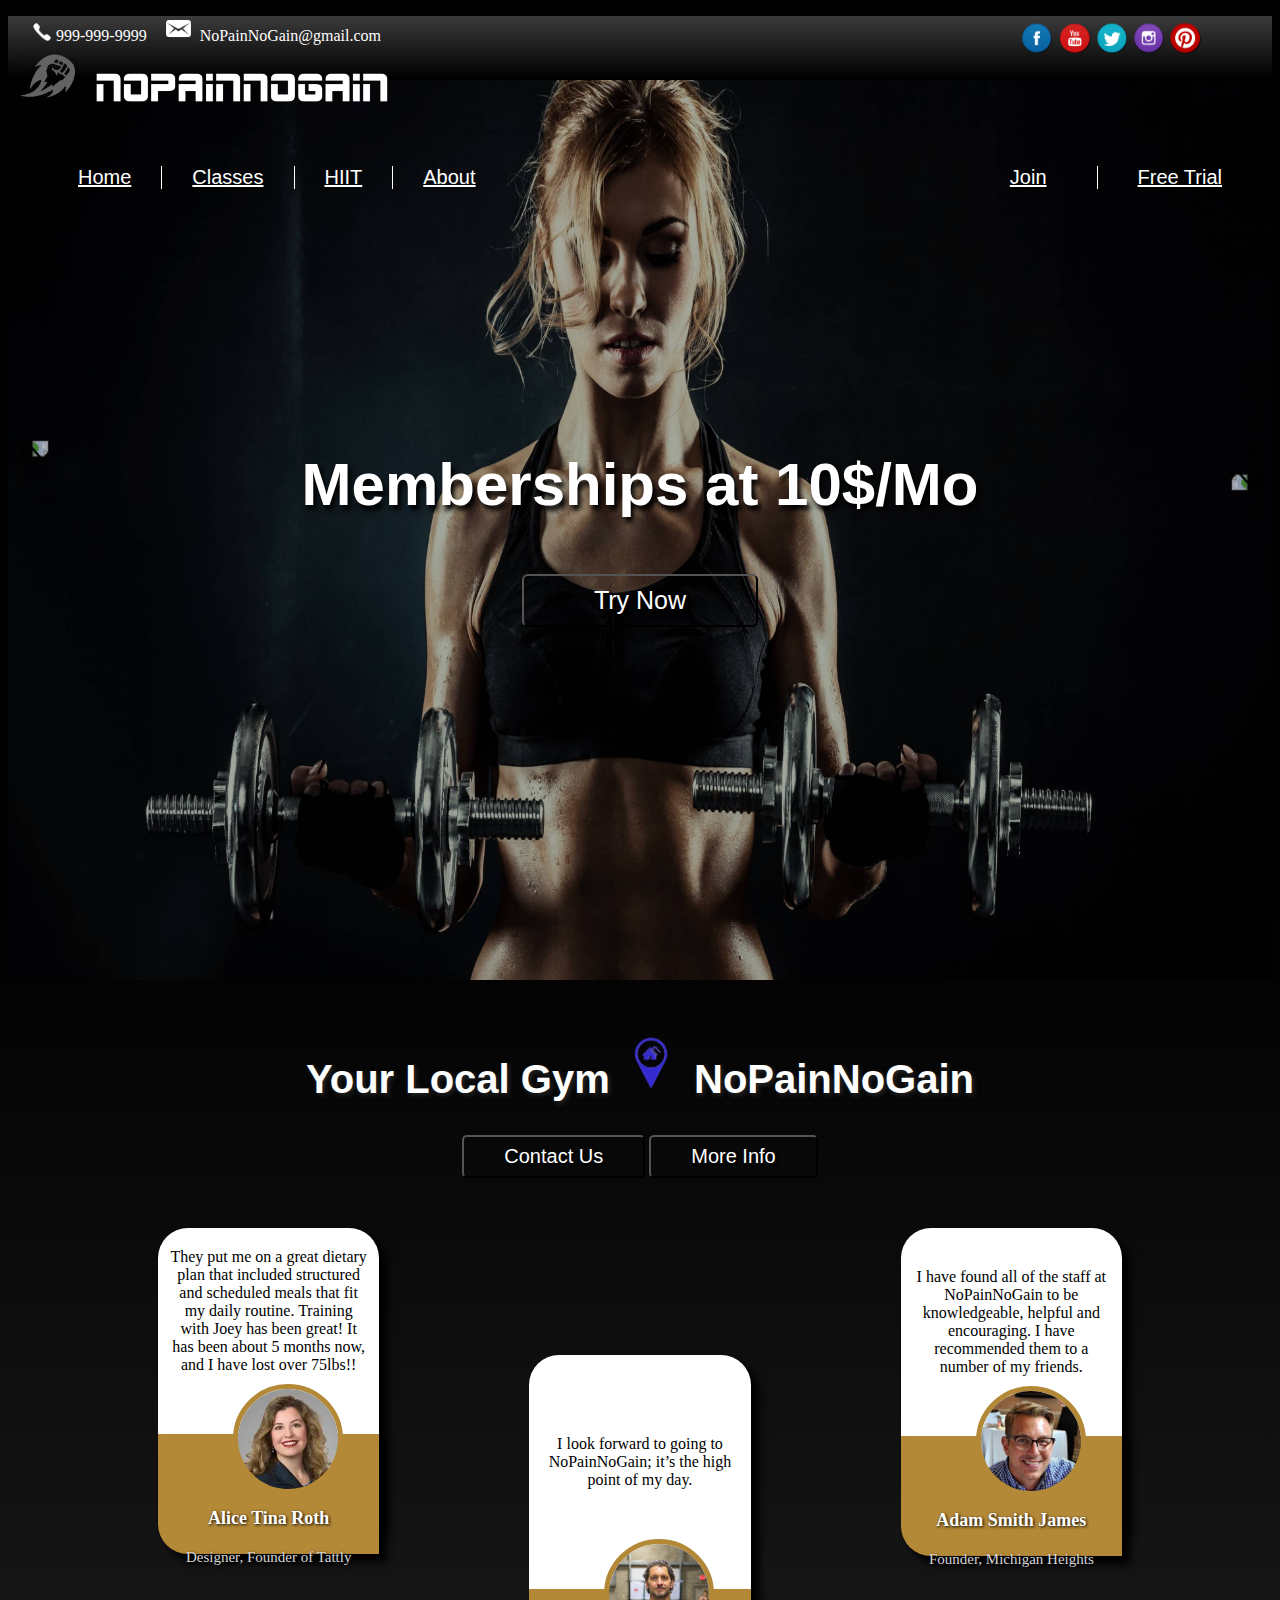
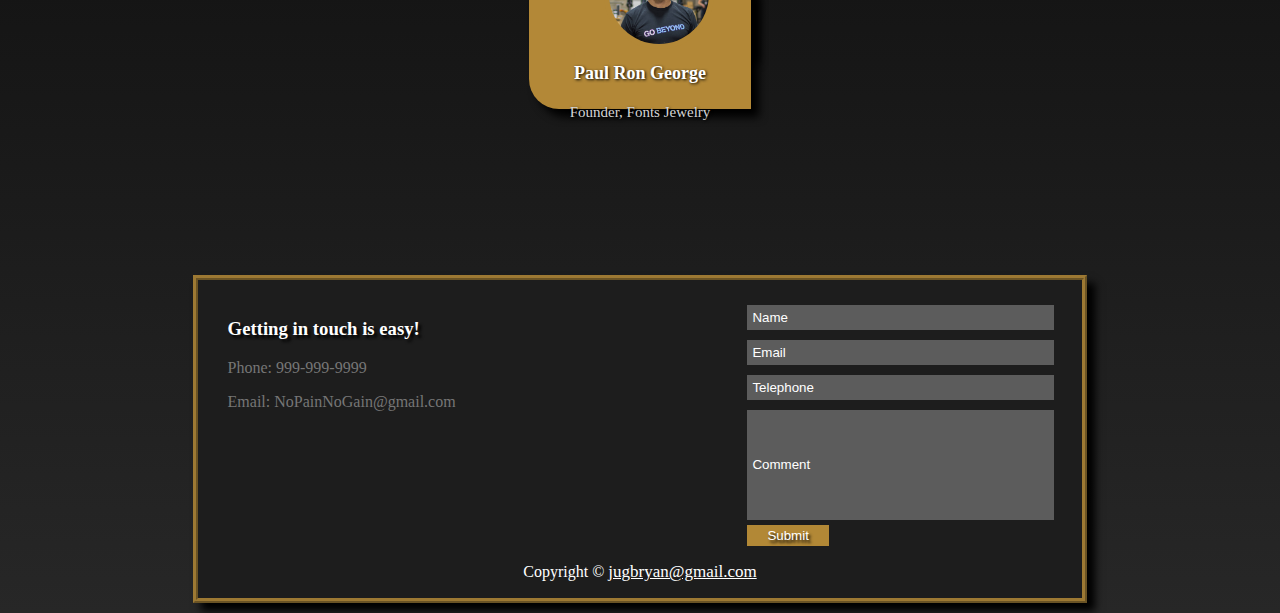
==== index.html @ c45522e9 "second commit" ====
<!DOCTYPE html>
<html lang="en">
<head>
		<meta charset="utf-8">
		<meta http-equiv="X-UA-Compatible" content="IE=edge">
		<meta name="viewport" content="width=device-width, initial-scale=1">
		<title>No Pain No Gain || Home</title>
		<link href="style.css" rel="stylesheet">
		
</head>
<body onload="document.body.style.opacity='1'">
	<header>
			<div id='topNav'>
				<p><img src="images/phone.png" id='phone' alt='Phone Icon'>999-999-9999
				<img src='images/email.png' id='email' alt='Email Icon'>
				NoPainNoGain@gmail.com
				<img src='images/socialmedia.png' id='socialMedia' alt='Social Media buttons'></p> 
			</div>
			<div id='logo'>
				<img src='images/fist.png' id='logoImage' alt='NoPainNoGain logo'>
				<img src='images/logo.png' id='logoFont' alt='NoPainNoGain logo words'>
			</div>
	</header>
	<div id='homeImage'>
		<ul>
			<li id='homeLeftLinks'>
				<a href='index.html' class='leftLink'>Home</a>
				<a href='classes.html' class='leftLink'>Classes</a>
				<a href='hiit.html' class='leftLink'>HIIT</a>
				<a href='about.html' class='leftLink'>About</a>
			</li>
			<li id='homeRightLinks'>
			  	<a href='' class='rightLink'>Free Trial</a>
				<a href='' class='rightLink'>Join</a>
			</li>
		</ul>
		<div>
			<h1 id='homePrice'><input type='image' src='images/arrow.png' id='arrowLeft'>Memberships at 10$/Mo<input type='image' src='images/arrow.png' id='arrowRight'></h1>
			<input type='button' id='tryNow' value='Try Now'>
		</div>
	</div>	

	<div id='homeLocation'>
			<h2>Your Local Gym
			  <img src='images/location.png' id='location'>
	  NoPainNoGain</h2>
				<!--location icon-->
	</div>
	<div id='homeButtons'>
		<input type='button' id='contactUs' value='Contact Us'>
		<input src='#footer' type='button' id='moreInfo' value='More Info'>
	</div>
	
	<div id='testimonials'>
		<div class='testimonialBox' id='testimonial1'>
			<div class='testimonialTop'>
				<p id='testimonialParagraph1'>
					They put me on a great dietary plan that included structured and scheduled meals that fit my daily routine. Training with Joey has been great! It has been about 5 months now, and I have lost over 75lbs!!
				</p>
			</div>
			<div class='testimonialBottom'>
				<img src='images/testimonial1.png' class='testimonialImage' id='testimonialImage1'>
				<h5>Alice Tina Roth</h5>
				<p>Designer, Founder of Tattly</p>
			</div>
		</div>
		<div class='testimonialBox' id='testimonial2'>
			<div class='testimonialTop'>
				<p id='testimonialParagraph2'>
					I look forward to going to NoPainNoGain; it’s the high point of my day.
				</p>
			</div>
			<div class='testimonialBottom'>
				<img src='images/testimonial2.jpg' class='testimonialImage' id='testimonialImage2'>
				<h5>Paul Ron George</h5>
				<p>Founder, Fonts Jewelry</p>
			</div>
		</div>
		<div class='testimonialBox' id='testimonial3'>
			<div class='testimonialTop'>
				<p id='testimonialParagraph3'>
					I have found all of the staff at NoPainNoGain to be knowledgeable, helpful and encouraging. I have recommended them to a number of my friends.
				</p>
			</div>
			<div class='testimonialBottom'>
				<img src='images/testimonial3.jpg' class='testimonialImage' id='testimonialImage3'>
				<h5>Adam Smith James</h5>
				<p>Founder, Michigan Heights</p>
			</div>
		</div>
	</div>

	<!-- jQuery (necessary for Bootstrap's JavaScript plugins) --> 
	<script src="../js/jquery-3.3.1.min.js"></script>

	<!-- Include all compiled plugins (below), or include individual files as needed -->
	<script src="../js/popper.min.js"></script> 
	<script src="../js/bootstrap-4.3.1.js"></script>
	<footer>
	  <div id='contactForm'>
			<form>
				<input type="text" value='Name' class='contactInput' id='contactName'>
				<input type="email" value='Email' class='contactInput' id='contactEmail'>
				<input type="tel" value='Telephone' class='contactInput' id='contactTelephone'>
				<input type="text" value='Comment' class='contactInput' id='contactComment'>
				<input type="submit" id='contactSubmit'>
			</form>
		</div>
	  <div id='contactInfo'>
		<h3>Getting in touch is easy!</h3>
			<p>Phone: 999-999-9999</p>
			<p>Email: NoPainNoGain@gmail.com</p>
		</div>
	  <div id='copyRight'>
		<p>Copyright &copy; <a href='mailto: jugbryan@gmail.com'>jugbryan@gmail.com</a></p>
	  </div>
	</footer>
</body>
</html>
---- style.css ----
@charset "utf-8";
footer a {
	padding: 0px;
}

#aboutLeft {
	text-align: center;
	width: 400px;
	display: inline-block;
	margin-right: 10px;
	color: white;
	text-shadow: 3px 3px 3px #000000;
}
#aboutVideo {
	float: right;
	width: 440px;
	height: 250px; 
	margin-top: 50px;
	margin-left: 10px;
	position: relative;
}
#hiitIcon1 {
	float: left;
	width: 250px;
	text-align: center;
	padding-left: 10px;
	padding-right: 10px;
}
#hiitIcon2 {
	float: left;
	width: 250px;
	text-align: center;
	padding-left: 10px;
	padding-right: 10px;
}

#hiitIcon3 {
	float: right;
	width: 250px;
	text-align: center;
	padding-left: 10px;
	padding-right: 10px;
}
#hiitInfo {
	margin-bottom: 20px;
	margin-top: 30px;
	display: flex;
	justify-content: center;

}

#aboutContent {
	display: flex;
	justify-content: center;
}

.hiitInfoImage {
	width: 150px;
	padding-bottom: 10px;
}

#hiitDescription {
	color: white;
	text-align: center;
	margin-left: 5%;
	margin-right: 5%;
}

.hiitInfoParagraph {
	font-size: 18px;
	color: white;
	font-weight: 500;
}
#hiitTitle {
	text-align: center;
	color: white;
	padding-top: 20px;
}

#hiitZone {
	font-size: 80px;
	font-style: italic;
	font-weight: bolder;
	padding: 0;
}

#special-color {
	color:#9D7933;
}
#classesLocation  {
	color: white;
	background-color: #111111;
	background-image: -webkit-linear-gradient(270deg,rgba(9,9,9,1.00) 0%,rgba(26,26,26,1.00) 49.74%,rgba(7,7,7,1.00) 100%);
	background-image: -moz-linear-gradient(270deg,rgba(9,9,9,1.00) 0%,rgba(26,26,26,1.00) 49.74%,rgba(7,7,7,1.00) 100%);
	background-image: -o-linear-gradient(270deg,rgba(9,9,9,1.00) 0%,rgba(26,26,26,1.00) 49.74%,rgba(7,7,7,1.00) 100%);
	background-image: linear-gradient(180deg,rgba(9,9,9,1.00) 0%,rgba(26,26,26,1.00) 49.74%,rgba(7,7,7,1.00) 100%);
	text-align: center;
	padding-top: 8px;
	padding-bottom: 8px;
}
html {
	scroll-behavior: smooth;
	position: relative;
}

#phone {
	width: 18px;
	margin-right: 5px;
	margin-left: 15px;
}
#email {
	width: 25px;
	margin-right: 5px;
	margin-left: 15px;
}
#location {
	width: 60px;
	padding-right: 2px;
}
#socialMedia {
	width: 200px;
	float: right;
	margin-right: 60px;
	padding-top: 2px;
}
.rightLink {
	float: right;
	padding-right: 50px;
	padding-left: 40px;
}

.rightLink:nth-of-type(even) {
	border-right: solid white;
	border-width: 1px;
}

.leftLink {
	float: left;	
}

ul {
	list-style: none;
}

header p {
	color: white;
	font-family: "pt-sans";
}

#classesImage > li, a {
	color: white;
	padding-right: 15px;
	padding-left: 15px;
	font-size: 17px;
}

#classesImage > li, a:hover {
	color: #F2B642;
	background-image: -webkit-linear-gradient(270deg,rgba(0,0,0,0.00) 40.41%,rgba(87,87,87,1.00) 100%);
	background-image: -moz-linear-gradient(270deg,rgba(0,0,0,0.00) 40.41%,rgba(87,87,87,1.00) 100%);
	background-image: -o-linear-gradient(270deg,rgba(0,0,0,0.00) 40.41%,rgba(87,87,87,1.00) 100%);
	background-image: linear-gradient(180deg,rgba(0,0,0,0.00) 40.41%,rgba(87,87,87,1.00) 100%);
	transition: 0.2s;
	text-decoration: none;
}
.classesParagraph {
	width: 400px;
	color: white;
	text-shadow: 2px 2px 3px #000000;	
}

#Tabs1 {
	margin: 30px;
	padding: 0px;
	border: 0px;
	box-shadow: 6px 6px 6px #000000;
	background-color:#434343;
	background: fixed;
	margin-top: 0;
}
.missingClass {
	align-content: center;
	text-align: center;
}
.classesTime {
	display: inline;
	float: right;
	padding: 20px;
	color: white;
	text-shadow: 2px 2px 3px #000000;
}

.classesTitle {
	color: white;
	text-shadow: 2px 2px 3px #000000;
}

.classes {
	background-color:rgba(71,71,71,1.00);
	margin: 10px;
	padding: 20px;
	box-shadow: 6px 6px 6px #000000;
	margin-top: 0px;
}

.ui-state-active {
	background-color: rgba(92,92,92,1) !important;

}

.leftLink:nth-of-type(1n) {
	border-right: solid white;
	border-width: 1px;
}

.leftLink:nth-of-type(4) {
	border-right: none;
}

header {
	background-color: black;
	background-image: -webkit-linear-gradient(270deg,rgba(59,59,59,1.00) 0%,rgba(0,0,0,1.00) 59.59%);
	background-image: -moz-linear-gradient(270deg,rgba(59,59,59,1.00) 0%,rgba(0,0,0,1.00) 59.59%);
	background-image: -o-linear-gradient(270deg,rgba(59,59,59,1.00) 0%,rgba(0,0,0,1.00) 59.59%);
	background-image: linear-gradient(180deg,rgba(59,59,59,1.00) 0%,rgba(0,0,0,1.00) 59.59%);
	margin-bottom: -40px;
}

#hiitImage {
	height: 550px;
	background-repeat: no-repeat;
	background-position: center center;
	background-size: 100% 100%;
	-webkit-box-shadow: 0px 0px;
	box-shadow: 0px 0px;
	background-image: url('images/hiit.jpg');
	text-align: center;
	padding-top: 50px;
	margin-top: -19px;
	font-family: "Gill Sans", "Gill Sans MT", "Myriad Pro", "DejaVu Sans Condensed", Helvetica, Arial, "sans-serif";
}
hr {
	border-top: 1px solid white;
	width: 40px;
}
#aboutInfoIcon {
	width: 100px;
	padding: 15px;
}
#aboutInfo {
	display: inline-block;
}

#aboutInfo hr:first-of-type {
	float: right;
	margin-top: 50px;
}

#aboutInfo hr:nth-of-type(2) {
	float: left;
	margin-top: 50px;
}
#aboutImage {
	height: 550px;
	background-repeat: no-repeat;
	background-position: center center;
	background-size: 100% 100%;
	-webkit-box-shadow: 0px 0px;
	box-shadow: 0px 0px;
	background-image: url('images/about.jpg');
	text-align: center;
	padding-top: 50px;
	margin-top: -19px;
	font-family: "Gill Sans", "Gill Sans MT", "Myriad Pro", "DejaVu Sans Condensed", Helvetica, Arial, "sans-serif";
}

#homeImage {
	height: 550px;
	background-repeat: no-repeat;
	background-position: center center;
	background-size: 100% 100%;
	-webkit-box-shadow: 0px 0px;
	box-shadow: 0px 0px;
	background-image: url('images/curl.jpg');
	text-align: center;
	padding-top: 50px;
	margin-top: -19px;
	font-family: "Gill Sans", "Gill Sans MT", "Myriad Pro", "DejaVu Sans Condensed", Helvetica, Arial, "sans-serif";
}

#classesImage {
	height: 550px;
	background-repeat: no-repeat;
	background-position: center center;
	background-size: 100% 100%;
	-webkit-box-shadow: 0px 0px;
	box-shadow: 0px 0px;
	background-image: url('images/gymclass.jpg');
	text-align: center;
	padding-top: 50px;
	margin-top: -19px;
	font-family: "Gill Sans", "Gill Sans MT", "Myriad Pro", "DejaVu Sans Condensed", Helvetica, Arial, "sans-serif";
}

#tryNow {
	margin-top: 15px;
	padding-top: 10px;
	padding-bottom: 10px;
	padding-right: 70px;
	border-radius: 6px;
	padding-left: 70px;
	background: none;
	color: white;
	font-size: 20px;
	text-shadow: 3px 3px 3px #000000;
}

#homePrice {
	color: #FFFFFF;
	margin-top: 200px;
	text-shadow: 3px 5px 5px #000000;
}

#homeLocation {
	text-align: center;
	color: white;
	padding-top: 20px;
}
#homeButtons {
	text-align: center;
}

#arrowLeft {
	width: 50px;
	transform: rotate(90deg);
	float: left;
	opacity: 0.7;
}

#arrowRight {
	width: 50px;
	transform: rotate(270deg);
	float: right;
	opacity: 0.7;
}

#arrowLeft:hover {
	opacity: 1;

}

#arrowRight:hover {
	opacity: 1;
}

#topNav {
	padding-left: 10px;
}

#logoFont {
	width: 300px;
	margin-bottom: 10px;
}

#logoImage {
	width: 80px;
}

#contactUs {
	padding-top: 8px;
	padding-bottom: 8px;
	padding-left: 40px;
	padding-right: 40px;
	border-radius: 5px;
	background-color: rgba(242,182,66,0.0);
	color: white;
	text-shadow: 2px 2px 3px #000000;
}

#contactUs:hover {
	background-color: rgba(242,182,66,0.7);
	color: white;
	transition: 0.3s;
	position: relative;
	border: none;
}

#moreInfo {
	padding-top: 8px;
	padding-bottom: 8px;
	padding-left: 40px;
	padding-right: 40px;
	border-radius: 5px;
	background-color: rgba(242,182,66,0.0);
	color: white;
	text-shadow: 2px 2px 3px #000000;
}
#moreInfo:hover {
	background-color: rgba(242,182,66,0.7);
	color: white;
	transition: 0.3s;
	position: relative;
	border: none;
}

#tryNow:nth-child(n):hover {
	background-color: rgba(128,128,128,0.2);
	transition: 0.3s;
}

body {
	background-color: #000000;
	background-image: -webkit-linear-gradient(270deg,rgba(0,0,0,1.00) 39.38%,rgba(39,39,39,1.00) 100%);
	background-image: -moz-linear-gradient(270deg,rgba(0,0,0,1.00) 39.38%,rgba(39,39,39,1.00) 100%);
	background-image: -o-linear-gradient(270deg,rgba(0,0,0,1.00) 39.38%,rgba(39,39,39,1.00) 100%);
	background-image: linear-gradient(180deg,rgba(0,0,0,1.00) 39.38%,rgba(39,39,39,1.00) 100%);
	opacity: 0; 
	transition: opacity 1s; 
}

#logo {
	margin-top: -25px;
}

h2 {
	font-family: Gotham, "Helvetica Neue", Helvetica, Arial, "sans-serif";
	text-shadow: 2px 2px 5px #292929;
}
#contactForm {
	width: 300px;
	color: white;
}

#copyRight {
	color: white;
	text-align: center;
	padding-top: 120px;
	margin-bottom: -20px;
}

#copyRight a:link {
	color: white;
}

#copyRight a:hover {
	color: #F2B642;
	text-decoration: none;
}

footer {
	background-color: #1D1D1D;
	width: 80%;
	display: block;
	justify-content: center;
	padding-top: 20px;
	padding-bottom: 20px;
	box-shadow: 8px 8px 8px #000000;
	margin-top: 50px;
	border-width: 5px;
	border-style:ridge;
	border-color: rgba(242,182,66,0.6);
	margin-bottom: 10px;
}

#contactForm {
	float: right;
	margin-right: 40px;
}

#contactInfo p {
	color: #767676;
	margin-bottom: 15px;
}

#contactInfo h3 {
	color: white;
	text-shadow: 3px 3px 3px #000000;
}

#contactInfo {
	padding-left: 30px;
}
.contactInput {
	width: 300px;
	margin: 5px;
	background-color: #5C5C5C;
	color: white;
	border: none;
	padding-left: 5px;
	padding-top: 5px;
	padding-bottom: 5px;
}

#contactComment {
	height: 100px;
}

#contactSubmit {
	background-color: rgba(242,182,66,0.7);
	border: none;
	color: white;
	padding-left: 20px;
	padding-right: 20px;
	padding-top: 3px;
	padding-bottom: 3px;
	text-shadow: 2px 3px 3px #000000;
	margin-left: 5px;
}

.testimonialBox {
	width: 250px;
	background-color: white;
	height: 300px;
	border-radius: 30px 30px 0 30px;
	box-shadow: 8px 8px 8px #000000;
}

#testimonials {
	margin-bottom: 50px;
	display: flex;
	justify-content: center;
	margin-top: 50px;
}

.testimonialBottom {
	background-color:#B38837;
	margin-top: 60px;
	height: 120px;
	border-radius: 0 0 0 30px;
	box-shadow: 8px 8px 8px #000000;
}

.testimonialBottom p {
	color:#D5D5D5;
	font-size: 15px;
	text-align: center;
	margin-top: -10px;
	text-shadow: 1px 1px 3px #000000;
}

.testimonialBottom h5 {
	color: white;
	font-size: 18px;
	text-align: center;
	margin-top: 10px;
	text-shadow: 1px 1px 3px #000000;
}

.testimonialImage {
	border-radius: 50%;
}

#testimonialImage1 {
	width: 100px;
	margin-left: 75px;
	margin-top: -50px;
	border:solid 5px #B38837;

}

#testimonialImage2 {
	width: 100px;
	margin-left: 75px;
	margin-top: -50px;
	border:solid 5px #B38837;

}

#testimonialImage3 {
	width: 100px;
	margin-left: 75px;
	margin-top: -50px;
	border:solid 5px #B38837;

}

.testimonialTop {
	margin-top: 20px;
	margin-left: auto;
	margin-right: auto;
	width: 90%;
	text-align: center;
}

#testimonialParagraph3 {
	margin-top: 40px;
}

#testimonialParagraph2 {
	margin-top: 80px;
	margin-bottom: 100px;
}

@media (max-width: 1600px) {
	#aboutImage {
		height: 850px;
	}
	#aboutImage a {
		font-size: 20px;
		margin-top: 20px;
	}
	#aboutImage h1 {
		margin-top: 300px;
	}
	#aboutLeft {
		margin-top: 5%;
		margin-left: 10%;
	}
	#aboutVideo {
		margin-left: 5%;
		width: 800px;
		height: 500px;
	}
	#hiitImage {
		height: 850px;
	}
	#hiitImage a {
		font-size: 20px;
		margin-top: 20px;
	}
	#hiitImage h1 {
		margin-top: 300px;
	}

	#classesLocation h3 {
		font-size: 30px;
	}
	#classesLocation h2 {
		font-size: 40px;
	}
	#classesImage {
		height: 850px;
	}
	#classesImage a {
		font-size: 20px;
		margin-top: 20px;
	}
	#classesImage h1 {
		margin-top: 300px;
	}
	#homeImage {
		height: 850px;
	}
	#homeImage a {
		font-size: 20px;
		margin-top: 20px;
	}
	#homeImage h1 {
		margin-top: 320px;
	}
	.leftLink {
		padding-left: 30px;
		padding-right: 30px;
	}
	#homePrice {
		font-size: 60px;
	}
	#tryNow {
		font-size: 25px;
	}
	#homeLocation h2 {
		font-size: 40px;
	}
	#contactUs {
		font-size: 20px;
	}
	#moreInfo {
		font-size: 20px;
	}
	footer {
		margin-left: auto;
		margin-right: auto;
		margin-top: 220px;
		margin-bottom: 10px;
		width: 70%;
	}
	#testimonial1 {
		width: 250px;
		margin-left: 150px;
		margin-right: 150px;
	}
	#testimonial2 {
		margin-top: 10%;
		width: 250px;
	}
	#testimonial3 {
		width: 250px;
		margin-left: 150px;
		margin-right: 150px;
	}

}

@media (max-width: 1200px) {
	#testimonial1 {
		width: 250px;
		margin-left: 50px;
		margin-right: 50px;
	}
	#testimonial2 {
		margin-top: 10%;
		width: 250px;
	}
	#testimonial3 {
		width: 250px;
		margin-left: 50px;
		margin-right: 50px;
	}
	#aboutImage {
		height: 700px;
	}
	#aboutImage a {
		font-size: 18px;
	}
	#aboutImage h1 {
		margin-top: 280px;
	}
	#aboutLeft {
		margin-left: 3%;
	}
	#aboutVideo {
		margin-right: 2%;
		width: 700px;
		height: 400px;
	}
	#hiitImage {
		height: 700px;
	}
	#hiitImage a {
		font-size: 18px;
	}
	#hiitImage h1 {
		margin-top: 280px;
	}

	#classesImage {
		height: 700px;
	}
	#classesImage a {
		font-size: 18px;
	}
	#homeImage {
		height: 700px;
	}
	#homePrice {
		font-size: 45px;
	}
	#homeImage h1 {
		margin-top: 280px;
	}
	#homeImage a {
		font-size: 18px;
		margin-bottom: 20px;
	}
	#tryNow {
		font-size: 20px;
	}
	
}

@media (max-width: 992px) {
	#testimonial1 {
		width: 250px;
		margin-left: 50px;
		margin-right: 50px;
	}
	#testimonial2 {
		margin-top: 10%;
		width: 250px;
	}
	#testimonial3 {
		width: 250px;
		margin-left: 50px;
		margin-right: 50px;
	}
	#testimonials {
		margin-bottom: 130px;
	}
	#aboutImage {
		height: 600px;
	}
	#aboutImage a {
		font-size: 17px;
		margin-top: -10px;
	}
	#aboutImage h1 {
		margin-top: 200px;
	}
	#aboutLeft {
		margin-left: 3%;
	}
	#aboutVideo {
		margin-right: 2%;
		width: 500px;
		height: 300px;
	}
	#hiitImage {
		height: 600px;
	}
	#hiitImage a {
		font-size: 17px;
		margin-top: -10px;
	}
	#hiitImage h1 {
		margin-top: 200px;
	}

	#classesImage {
		height: 650px;
	}
	#classesImage a {
		font-size: 17px;
		margin-top: -10px;
	}
	#classesImageInfo {
		margin-top: -80px;
	}
	#homeImage {
		height: 600px;
	}

	#special-color {
		color:#9D7933;
	}
	#classesLocation  {
		color: white;
		background-color: #111111;
		background-image: -webkit-linear-gradient(270deg,rgba(9,9,9,1.00) 0%,rgba(26,26,26,1.00) 49.74%,rgba(7,7,7,1.00) 100%);
		background-image: -moz-linear-gradient(270deg,rgba(9,9,9,1.00) 0%,rgba(26,26,26,1.00) 49.74%,rgba(7,7,7,1.00) 100%);
		background-image: -o-linear-gradient(270deg,rgba(9,9,9,1.00) 0%,rgba(26,26,26,1.00) 49.74%,rgba(7,7,7,1.00) 100%);
		background-image: linear-gradient(180deg,rgba(9,9,9,1.00) 0%,rgba(26,26,26,1.00) 49.74%,rgba(7,7,7,1.00) 100%);
		text-align: center;
		padding-top: 8px;
		padding-bottom: 8px;
	}
	html {
		scroll-behavior: smooth;
		position: relative;
	}

	#phone {
		width: 18px;
		margin-right: 10px;
	}
	#email {
		width: 30px;
	}
	#location {
		width: 60px;
		padding-right: 2px;
	}
	#socialMedia {
		width: 130px;
		float: right;
		margin-right: 60px;
		padding-top: 2px;
	}
	.rightLink {
		float: right;
		padding-right: 50px;
		padding-left: 40px;
	}

	.rightLink:nth-of-type(even) {
		border-right: solid white;
		border-width: 1px;
	}

	.leftLink {
		float: left;	
	}

	ul {
		list-style: none;
	}

	header p {
		color: white;
		font-family: "pt-sans";
	}

	#classesImage > li, a {
		color: white;
		padding-right: 15px;
		padding-left: 15px;
		font-size: 17px;
	}

	#classesImage > li, a:hover {
		color: #F2B642;
		background-image: -webkit-linear-gradient(270deg,rgba(0,0,0,0.00) 40.41%,rgba(87,87,87,1.00) 100%);
		background-image: -moz-linear-gradient(270deg,rgba(0,0,0,0.00) 40.41%,rgba(87,87,87,1.00) 100%);
		background-image: -o-linear-gradient(270deg,rgba(0,0,0,0.00) 40.41%,rgba(87,87,87,1.00) 100%);
		background-image: linear-gradient(180deg,rgba(0,0,0,0.00) 40.41%,rgba(87,87,87,1.00) 100%);
		transition: 0.2s;
		text-decoration: none;
	}

	#Tabs1 {
		margin: 30px;
		padding: 0px;
		border: 0px;
		box-shadow: 6px 6px 6px #000000;
		background-color:#434343;
		background: fixed;
		margin-top: 0;
	}
	.missingClass {
		align-content: center;
		text-align: center;
	}
	.classesTime {
		display: inline;
		float: right;
		padding: 20px;
		color: white;
		text-shadow: 2px 2px 3px #000000;
	}

	.classesTitle {
		color: white;
		text-shadow: 2px 2px 3px #000000;
	}

	.classes {
		background-color:rgba(71,71,71,1.00);
		margin: 10px;
		padding: 20px;
		box-shadow: 6px 6px 6px #000000;
		margin-top: 0px;
	}

	.ui-state-active {
		background-color: rgba(92,92,92,1) !important;

	}

	.leftLink:nth-of-type(1n) {
		border-right: solid white;
		border-width: 1px;
	}

	.leftLink:nth-of-type(4) {
		border-right: none;
	}

	header {
		background-color: black;
		background-image: -webkit-linear-gradient(270deg,rgba(59,59,59,1.00) 0%,rgba(0,0,0,1.00) 59.59%);
		background-image: -moz-linear-gradient(270deg,rgba(59,59,59,1.00) 0%,rgba(0,0,0,1.00) 59.59%);
		background-image: -o-linear-gradient(270deg,rgba(59,59,59,1.00) 0%,rgba(0,0,0,1.00) 59.59%);
		background-image: linear-gradient(180deg,rgba(59,59,59,1.00) 0%,rgba(0,0,0,1.00) 59.59%);
		margin-bottom: -40px;
	}

	hr {
		border-top: 1px solid white;
		width: 40px;
	}

	#classesImage {

		background-repeat: no-repeat;
		background-position: center center;
		background-size: 100% 100%;
		-webkit-box-shadow: 0px 0px;
		box-shadow: 0px 0px;
		background-image: url('images/gymclass.jpg');
		text-align: center;
		padding-top: 50px;
		margin-top: -19px;
		font-family: "Gill Sans", "Gill Sans MT", "Myriad Pro", "DejaVu Sans Condensed", Helvetica, Arial, "sans-serif";
	}

	#tryNow {
		margin-top: 15px;
		padding-top: 10px;
		padding-bottom: 10px;
		padding-right: 70px;
		border-radius: 6px;
		padding-left: 70px;
		background: none;
		color: white;
		font-size: 20px;
		text-shadow: 3px 3px 3px #000000;
	}

	#homePrice {
		color: #FFFFFF;
		margin-top: 200px;
		text-shadow: 3px 5px 5px #000000;
	}

	#homeLocation {
		text-align: center;
		color: white;
	}
	#homeButtons {
		text-align: center;
	}

	#arrowLeft {
		width: 50px;
		transform: rotate(90deg);
		float: left;
		opacity: 0.7;
	}

	#arrowRight {
		width: 50px;
		transform: rotate(270deg);
		float: right;
		opacity: 0.7;
	}

	#arrowLeft:hover {
		opacity: 1;

	}

	#arrowRight:hover {
		opacity: 1;
	}

	#topNav {
		padding-left: 10px;
	}

	#logoFont {
		width: 300px;
		margin-bottom: 10px;
	}

	#logoImage {
		width: 80px;
	}

	#contactUs {
		padding-top: 8px;
		padding-bottom: 8px;
		padding-left: 40px;
		padding-right: 40px;
		border-radius: 5px;
		background-color: rgba(242,182,66,0.0);
		color: white;
		text-shadow: 2px 2px 3px #000000;
	}

	#contactUs:hover {
		background-color: rgba(242,182,66,0.7);
		color: white;
		transition: 0.3s;
		position: relative;
		border: none;
	}

	#moreInfo {
		padding-top: 8px;
		padding-bottom: 8px;
		padding-left: 40px;
		padding-right: 40px;
		border-radius: 5px;
		background-color: rgba(242,182,66,0.0);
		color: white;
		text-shadow: 2px 2px 3px #000000;
	}
	#moreInfo:hover {
		background-color: rgba(242,182,66,0.7);
		color: white;
		transition: 0.3s;
		position: relative;
		border: none;
	}

	#tryNow:nth-child(n):hover {
		background-color: rgba(128,128,128,0.2);
		transition: 0.3s;
	}

	body {
		background-color: #000000;
		background-image: -webkit-linear-gradient(270deg,rgba(0,0,0,1.00) 39.38%,rgba(39,39,39,1.00) 100%);
		background-image: -moz-linear-gradient(270deg,rgba(0,0,0,1.00) 39.38%,rgba(39,39,39,1.00) 100%);
		background-image: -o-linear-gradient(270deg,rgba(0,0,0,1.00) 39.38%,rgba(39,39,39,1.00) 100%);
		background-image: linear-gradient(180deg,rgba(0,0,0,1.00) 39.38%,rgba(39,39,39,1.00) 100%);
		opacity: 0; 
		transition: opacity 1s; 
	}

	#logo {
		margin-top: -25px;
	}

	h2 {
		font-family: Gotham, "Helvetica Neue", Helvetica, Arial, "sans-serif";
		text-shadow: 2px 2px 5px #292929;
	}
	#contactForm {
		width: 300px;
		color: white;
	}

	#copyRight {
		color: white;
		text-align: center;
		padding-top: 120px;
		margin-bottom: -20px;
	}

	#copyRight a:link {
		color: white;
	}

	#copyRight a:hover {
		color: #F2B642;
		text-decoration: none;
	}

	footer {
		background-color: #1D1D1D;
		width: 80%;
		display: block;
		margin-left: 10%;
		padding-top: 20px;
		padding-bottom: 20px;
		box-shadow: 8px 8px 8px #000000;
		border-width: 5px;
		border-style:ridge;
		border-color: rgba(242,182,66,0.6);
		margin-bottom: 10px;
		margin-top: 40px;
	}

	#contactForm {
		float: right;
		margin-right: 40px;
	}

	#contactInfo p {
		color: #767676;
		margin-bottom: 15px;
	}

	#contactInfo h3 {
		color: white;
		text-shadow: 3px 3px 3px #000000;
	}

	#contactInfo {
		padding-left: 30px;
	}
	.contactInput {
		width: 300px;
		margin: 5px;
		background-color: #5C5C5C;
		color: white;
		border: none;
		padding-left: 5px;
		padding-top: 5px;
		padding-bottom: 5px;
	}

	#contactComment {
		height: 100px;
	}

	#contactSubmit {
		background-color: rgba(242,182,66,0.7);
		border: none;
		color: white;
		padding-left: 20px;
		padding-right: 20px;
		padding-top: 3px;
		padding-bottom: 3px;
		text-shadow: 2px 3px 3px #000000;
		margin-left: 5px;
	}
	
	#homeImage h1 {
		margin-top: 250px;
	}
}

@media (max-width: 768px) {
	#aboutVideo {
		width: 500px;
		height: 300px;
		position: absolute;
		top: 900px;
		margin-left: 10px;
	}
	#aboutLeft {
		position: relative;
	}
	#aboutContent {
		margin-bottom: 400px;
	}
	#testimonial1 {
		width: 250px;
		margin-left: 10px;
		margin-right: 10px;
	}
	#testimonial2 {
		margin-top: 10%;
		width: 250px;
	}
	#testimonial3 {
		width: 250px;
		margin-left: 10px;
		margin-right: 10px;
	}
	#aboutImage {
		height: 450px;
	}
	#aboutImage a {
		padding-left: 15px;
		padding-right: 15px;
	}
	#aboutImage h1 {
		margin-top: 130px;
	}
	#aboutImage li {
		margin-right: 30px;
	}

	#hiitImage {
		height: 450px;

	}
	#hiitImage a {
		padding-left: 15px;
		padding-right: 15px;
	}
	#hiitImage li {
		margin-right: 30px;
	}
	#hiitImage h1 {
		margin-top: 150px;
	}

	#classesImage {
		height: 450px;
		
	}
	#classesImage a {
		padding-left: 15px;
		padding-right: 15px;
	}
	#classesImage li {
		margin-right: 30px;
	}
	#classesImage h1 {
		margin-top: 220px;
	}
	#homeImage {
		height: 450px;
		width: 100%;
		background-repeat: no-repeat;
		background-position: center center;
		background-image: url('images/curl.jpg');
		text-align: center;
		font-family: "Gill Sans", "Gill Sans MT", "Myriad Pro", "DejaVu Sans Condensed", Helvetica, Arial, "sans-serif";
	}
	#homeImage li {
		margin-right: 30px;
	}
	#homeImage a {
		font-size: 16px;
		padding-left: 15px;
		padding-right: 15px;
		margin-top: 0px;
	}
	#homeImage h1 {
		margin-top: 150px;
	}
	
	#homePrice {
		font-size: 35px;
	}
	#tryNow {
		font-size: 18px;
		padding-left: 50px;
		padding-right: 50px;
		padding-top: 8px;
		padding-bottom: 8px;
		margin-top: 5px;
	}
	#arrowRight {
		margin-left: 100px;
	}
	#arrowLeft {
		margin-right: 100px;
	}
	#homeLocation h2 {
		font-size: 35px;
	}
	footer {
		margin-top: 30px;
	}
}

@media (max-width: 576px) {
	#testimonial1 {
		width: 250px;
		margin-left: 5px;
		margin-right: 5px;
		position: relative;
	}
	#testimonial2 {
		margin-top: 400px;
		position: absolute;
		width: 250px;
	}
	#testimonial3 {
		width: 250px;
		margin-left: 5px;
		margin-right: 5px;
		position: relative;
	}
	#testimonials {
		margin-bottom: 550px;
	}
	#homeImage h1 {
		margin-top: 100px;
	}
	#aboutImage {
		height: 350px;
	}
	#aboutImage a {
		font-size: 16px;
		margin-top: 0px;
	}
	
	#aboutImage li {
		margin-right: 10px;
	}
	#aboutImage h1 {
		margin-top: 100px;
		font-size: 30px;
	}
	#aboutLeft {
		margin-bottom: 0px;
	}
	#aboutVideo {
		margin-top: 0px;
		margin-left: 0px;
	}
	
	#aboutContent {
		margin-bottom: 450px;
	}
	
	#hiitImage li {
		margin-right: 10px;
	}
	#hiitImage {
		height: 350px;
	}
	#hiitImage h1 {
		margin-top: 90px;
	}
	#classesImage h1 {
		margin-top: 180px;
		font-size: 30px;
	}
	#classesImage {
		height: 350px;
	}
	#classesImage li {
		margin-right: 10px;
	}
	#classesImage a {
		font-size: 16px;
		margin-top: 0px;
	}
	
	#socialMedia {
		margin-right: 15px;
	}
	#logo {
		display: inline-block;
		padding-bottom: 0px;
		margin-left: 60px;
		height: 50px;
		margin-bottom: 40px;
		overflow: visible;
	}
	#homeImage {
		height: 330px;
	}
	.leftLink {
		font-size: 15px;
		padding: 8px;
		height: 20px;
		padding-top: 0;
		border-right: solid white;
	}
	.rightLink {
		font-size: 15px;
		padding: 8px;
		height: 20px;
		padding-top: 0;
	}
	#homeLeftLinks {
		margin-left: -30px;
	}
	#homeRightLinks {
		margin-right: 10px;
		margin-top: -25px;
	}
	#homePrice {
		font-size: 30px;
	
	}
	#homeImage a {
		padding-left: 8px;
		padding-right: 8px;
		margin-left: 0px;
		margin-right: 0px;
	}

	#arrowLeft {
		margin-right: 80px;
		width: 40px;
	}
	#arrowRight {
		margin-left: 80px;
		width: 40px;
	}
	#tryNow {
		padding-left: 40px;
		padding-right: 40px;
		font-size: 18px;
		padding-top: 5px;
		padding-bottom: 5px;
		margin-top: 5px;
	}
	#homeLocation h2 {
		font-size: 30px;
	}
	#homeLocation img {
		width: 50px;
	}
	#homeLocation {
		margin-right: 4px;
	}
	
	footer form {
		position: relative;
		top: 120px;
		right: 35px;
	}
	#contactInfo {
		position: absolute;
		
	}
	#copyRight {
		position: relative;
		margin-top: 280px;
	}
	#arrowLeft {
		margin-right: 0px;
	}
	#arrowRight {
		margin-left: 0px;
	}
	footer {
		margin-top: 30px;
	}
}

@media screen and (max-width: 1024px), screen and (max-height: 768px) {
	#homeImage {
		height: 650px;
	}
	#classesImage {
		height: 650px;
	}
	#hiitImage {
		height: 650px;
	}
	#aboutImage {
		height: 650px;
	}
}

@media screen and (max-width: 375px), screen and (max-height: 667px) {
	
}

@media screen and (max-width: 414px), screen and (max-height: 736px) {
	
}

@media screen and (max-width: 1366px), screen and (max-height: 1024px) {
	
}

@media screen and (max-width: 412px), screen and (max-height: 732px) {
	
}

@media screen and (max-width: 1280px), screen and (max-height: 800px) {
	
}
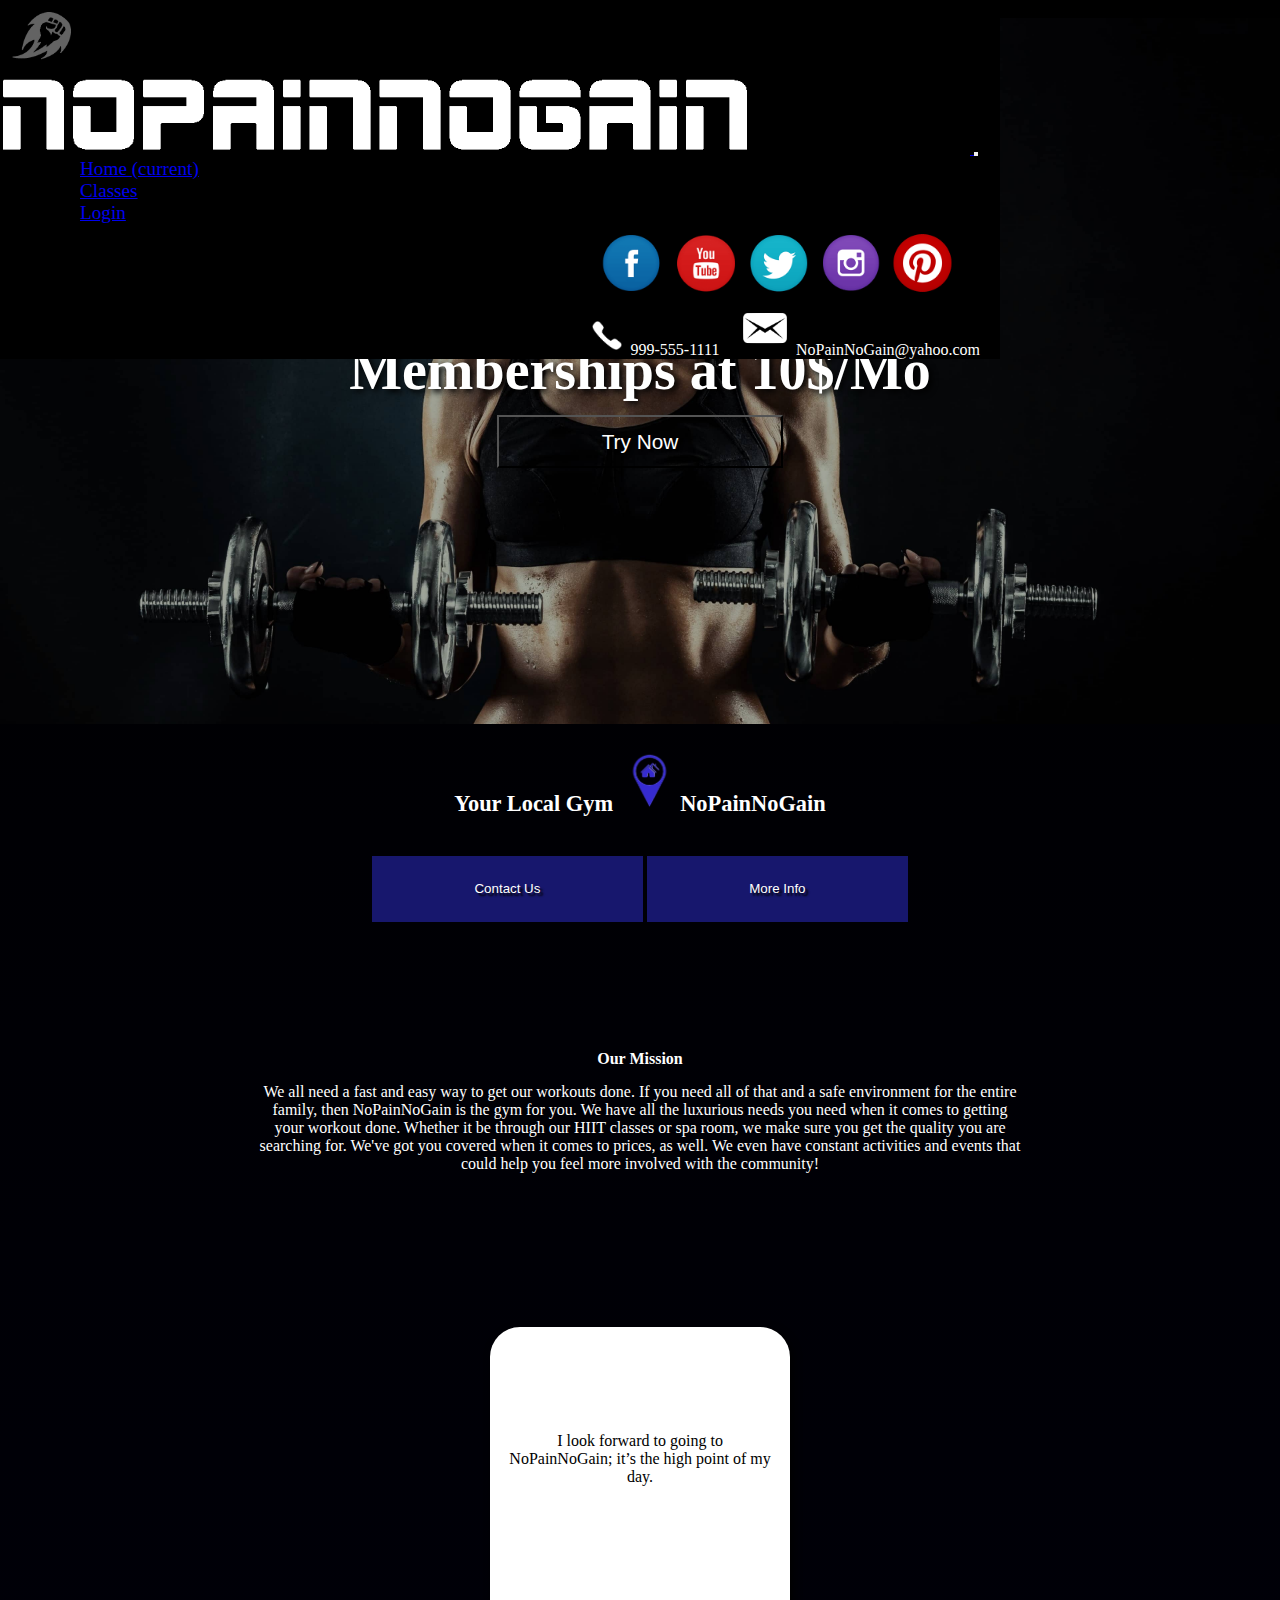
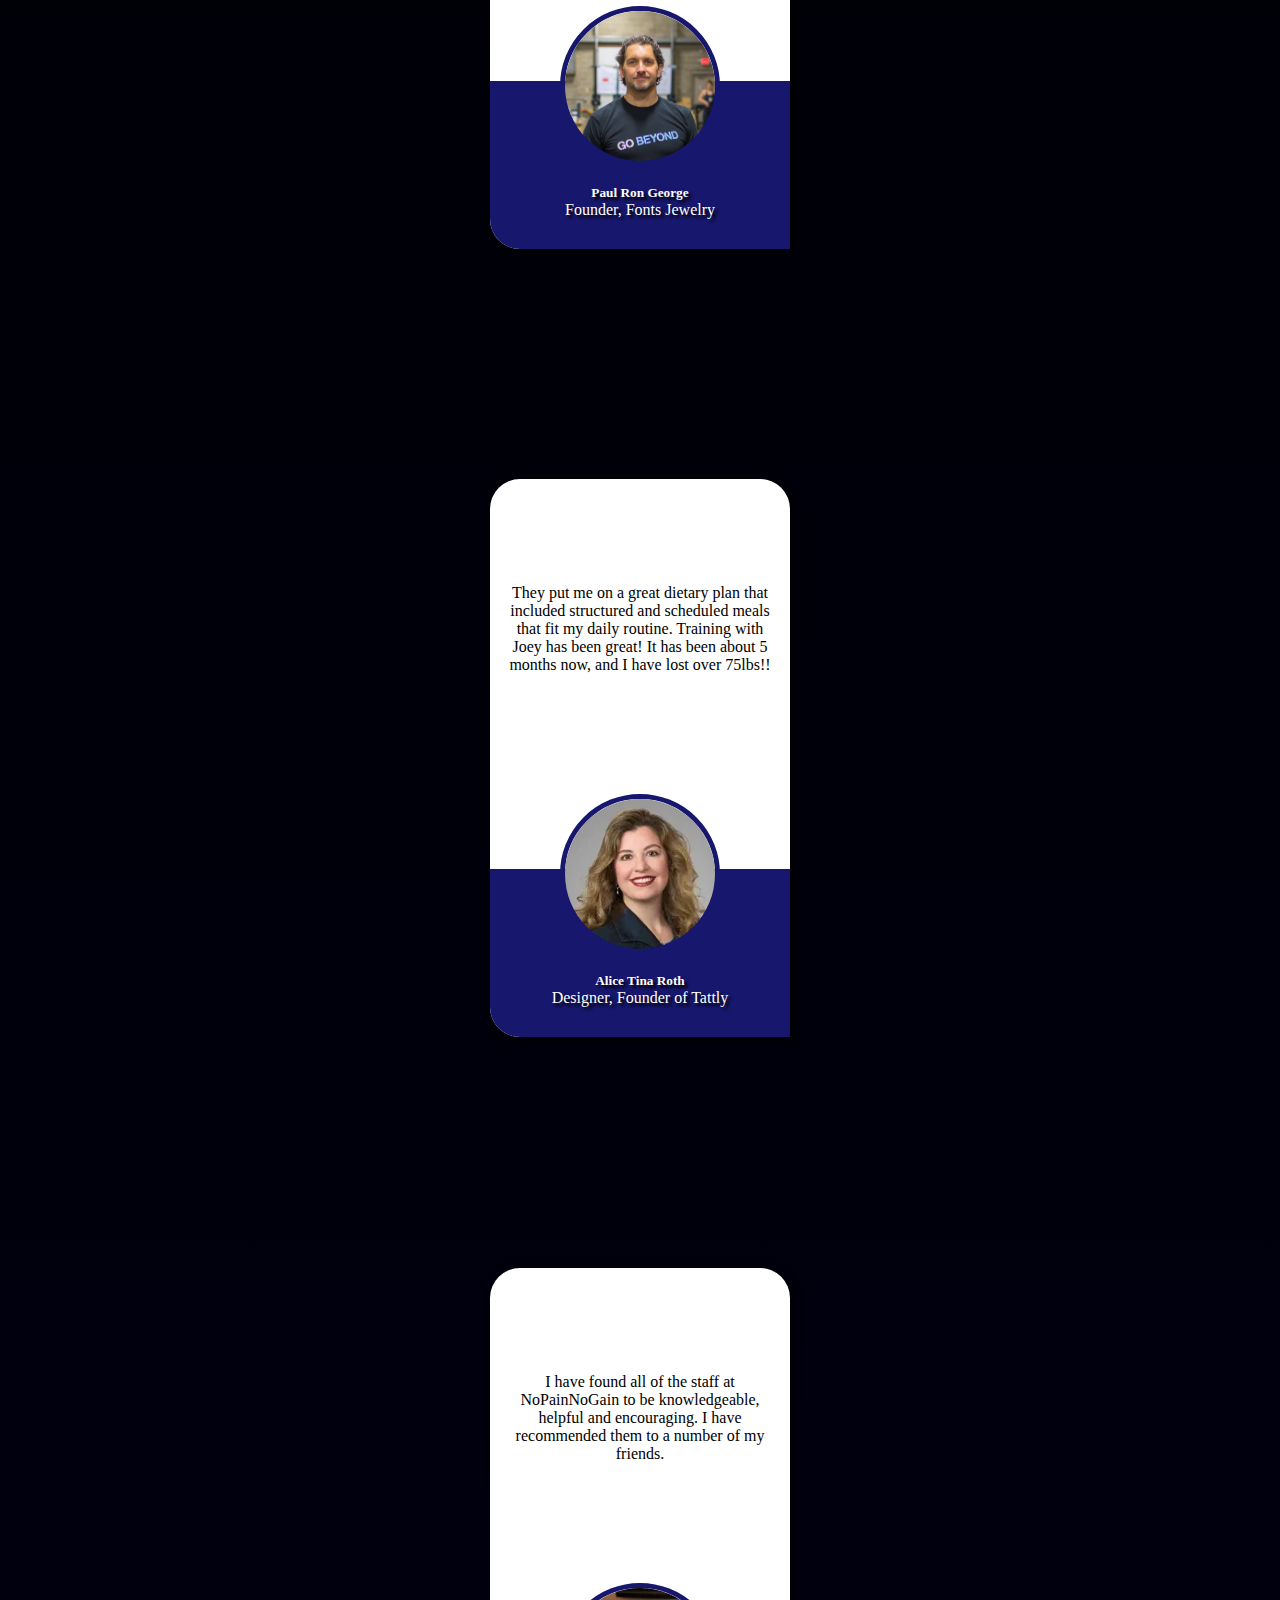
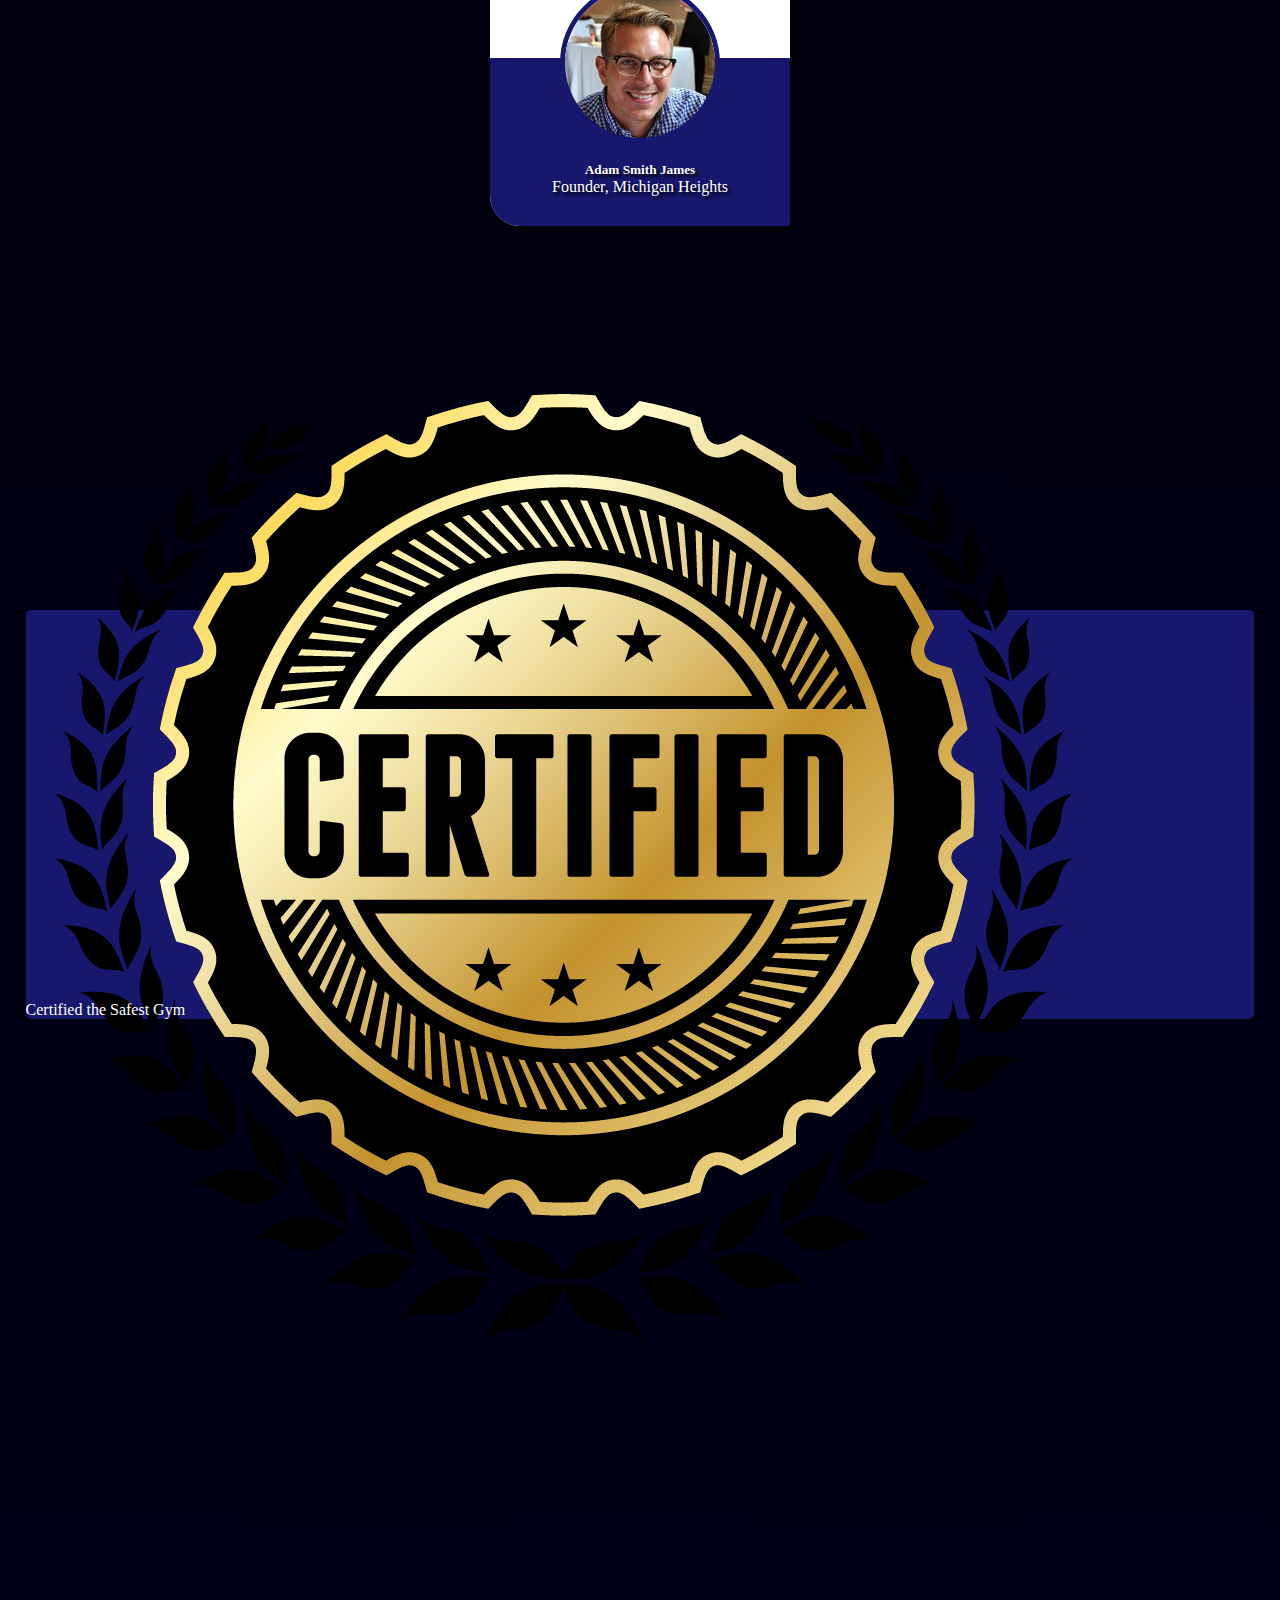
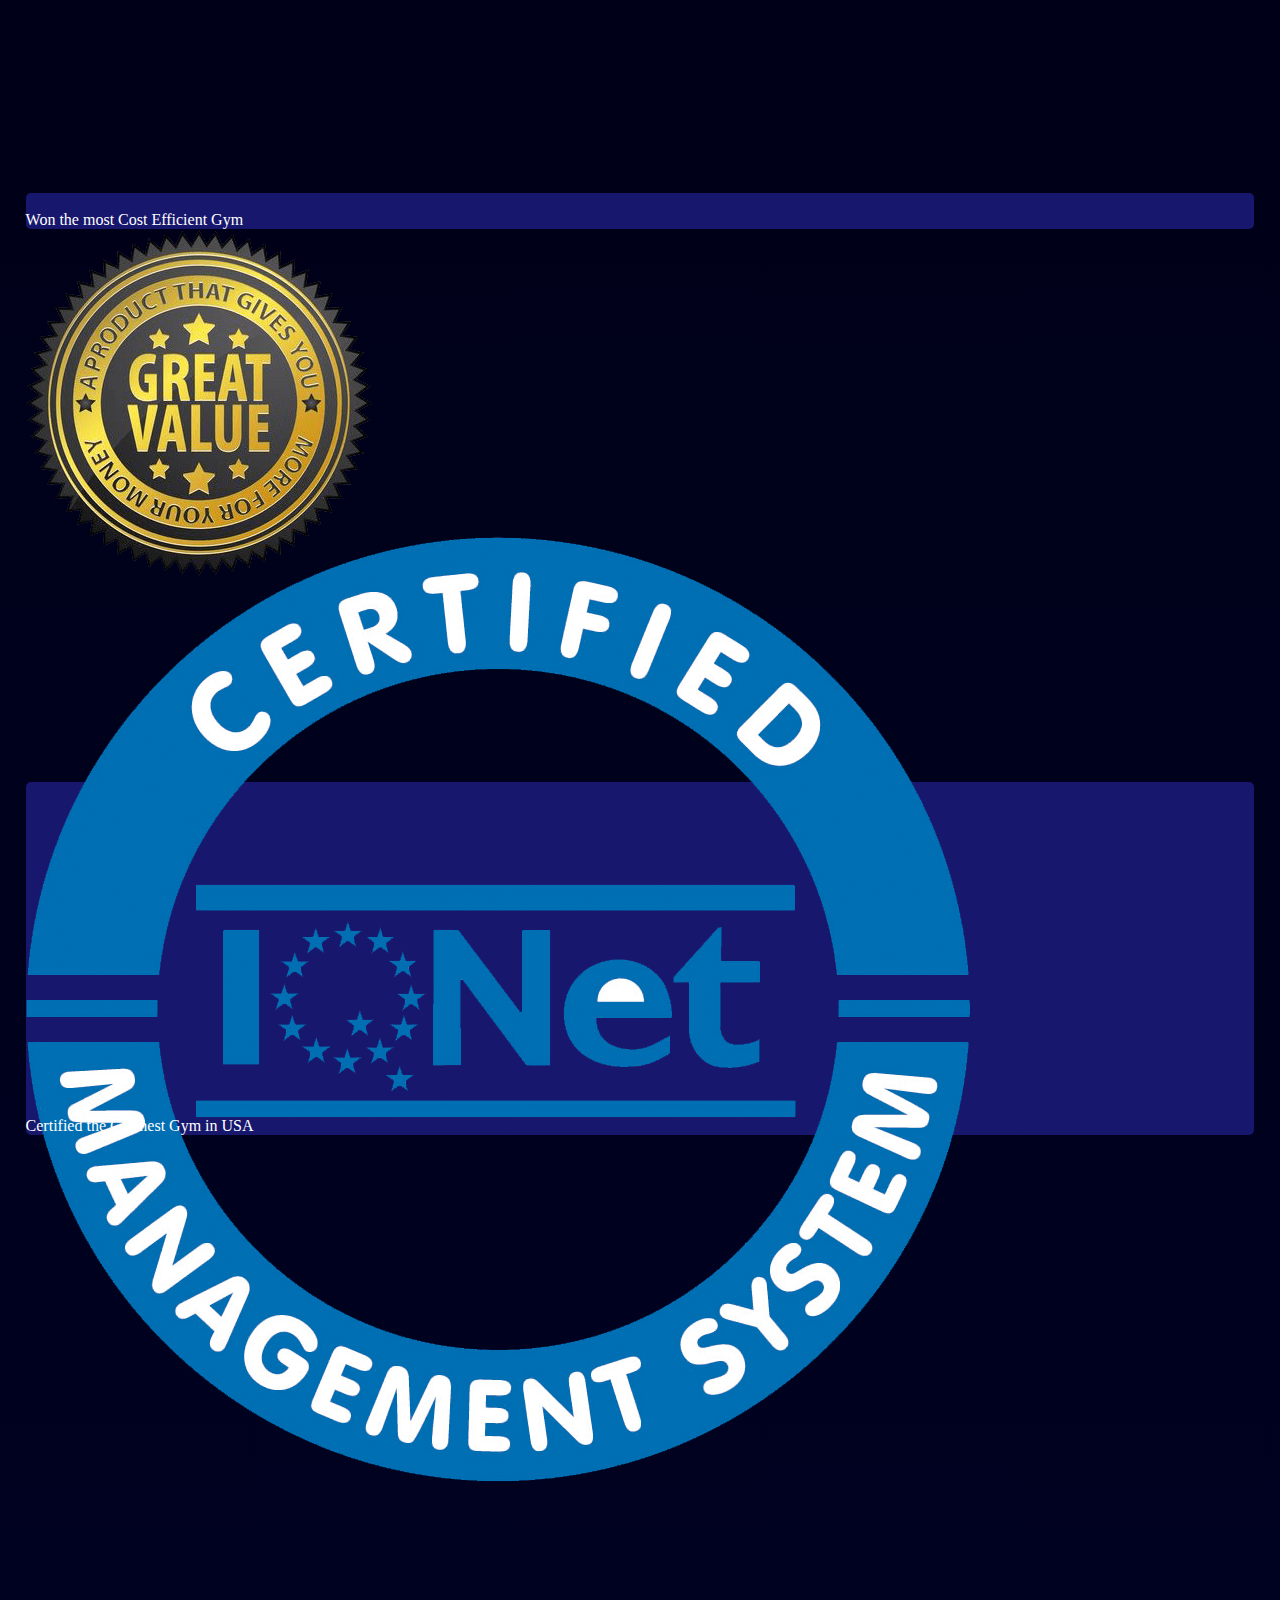
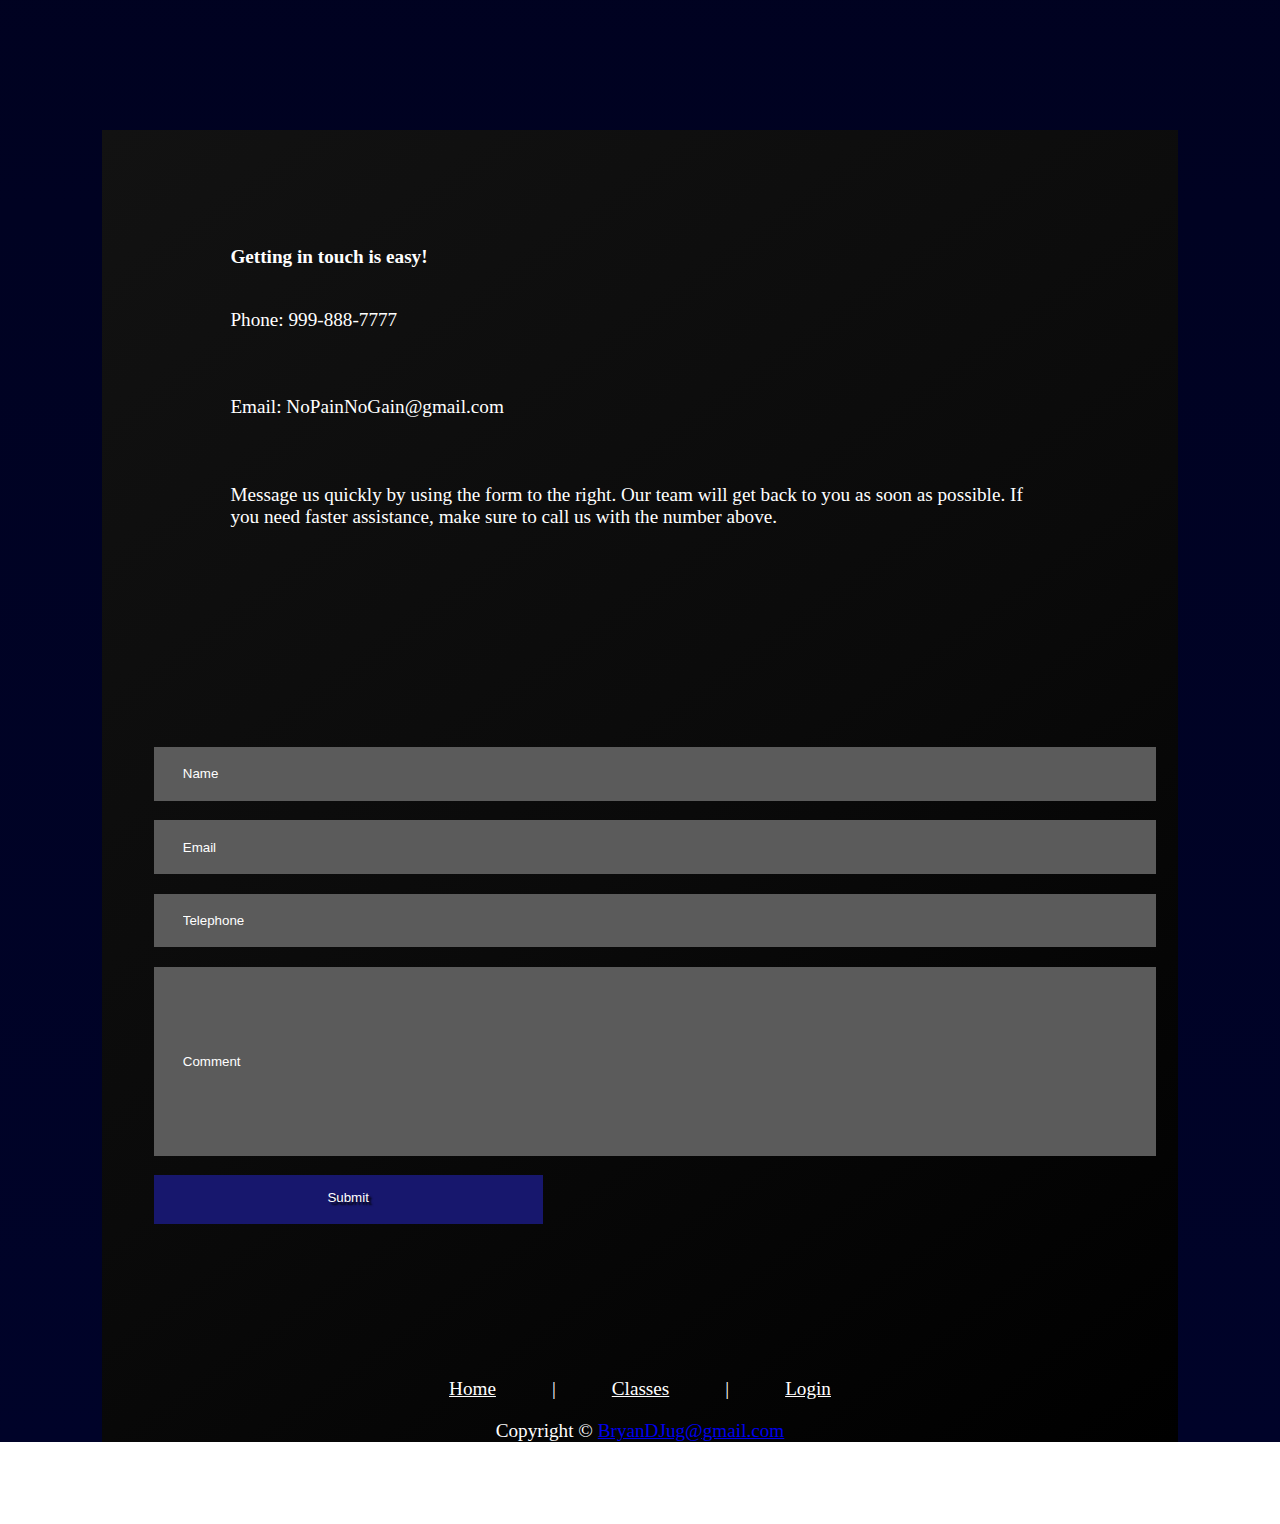
==== commit e67d4375: "finished classes and index pages" ====
--- a/index.html
+++ b/index.html
@@ -1,119 +1,206 @@
 <!DOCTYPE html>
 <html lang="en">
 <head>
-		<meta charset="utf-8">
-		<meta http-equiv="X-UA-Compatible" content="IE=edge">
-		<meta name="viewport" content="width=device-width, initial-scale=1">
-		<title>No Pain No Gain || Home</title>
-		<link href="style.css" rel="stylesheet">
-		
+    <meta charset="UTF-8">
+    <meta name="keywords" content="Gym, No Pain No Gain, gym near me, gym workout, best gyms in the world, gym website, fitness, high quality gym, NoPainNoGain, best gym">
+    <meta name="viewport" content="width=device-width, initial-scale=1.0">
+    <meta name="description" content="Join NoPainNoGain to use the most clean and luxurious gym to better meet your fitness goals! Class, equipment, and customer support quality is our #1 priority.">
+    <meta name="author" content="Bryan Daniel Jug">
+    <title>Home | No Pain No Gain</title>
+    <!-- CSS only -->
+    <link rel="stylesheet" href="https://stackpath.bootstrapcdn.com/bootstrap/4.5.0/css/bootstrap.min.css" integrity="sha384-9aIt2nRpC12Uk9gS9baDl411NQApFmC26EwAOH8WgZl5MYYxFfc+NcPb1dKGj7Sk" crossorigin="anonymous">
+    <link href="style.css" rel="stylesheet">
+    <!-- JS, Popper.js, and jQuery -->
+    <script src="https://code.jquery.com/jquery-3.5.1.slim.min.js" integrity="sha384-DfXdz2htPH0lsSSs5nCTpuj/zy4C+OGpamoFVy38MVBnE+IbbVYUew+OrCXaRkfj" crossorigin="anonymous"></script>
+    <script src="https://cdn.jsdelivr.net/npm/popper.js@1.16.0/dist/umd/popper.min.js" integrity="sha384-Q6E9RHvbIyZFJoft+2mJbHaEWldlvI9IOYy5n3zV9zzTtmI3UksdQRVvoxMfooAo" crossorigin="anonymous"></script>
+    <script src="https://stackpath.bootstrapcdn.com/bootstrap/4.5.0/js/bootstrap.min.js" integrity="sha384-OgVRvuATP1z7JjHLkuOU7Xw704+h835Lr+6QL9UvYjZE3Ipu6Tp75j7Bh/kR0JKI" crossorigin="anonymous"></script>
 </head>
-<body onload="document.body.style.opacity='1'">
-	<header>
-			<div id='topNav'>
-				<p><img src="images/phone.png" id='phone' alt='Phone Icon'>999-999-9999
-				<img src='images/email.png' id='email' alt='Email Icon'>
-				NoPainNoGain@gmail.com
-				<img src='images/socialmedia.png' id='socialMedia' alt='Social Media buttons'></p> 
-			</div>
-			<div id='logo'>
-				<img src='images/fist.png' id='logoImage' alt='NoPainNoGain logo'>
-				<img src='images/logo.png' id='logoFont' alt='NoPainNoGain logo words'>
-			</div>
-	</header>
-	<div id='homeImage'>
-		<ul>
-			<li id='homeLeftLinks'>
-				<a href='index.html' class='leftLink'>Home</a>
-				<a href='classes.html' class='leftLink'>Classes</a>
-				<a href='hiit.html' class='leftLink'>HIIT</a>
-				<a href='about.html' class='leftLink'>About</a>
-			</li>
-			<li id='homeRightLinks'>
-			  	<a href='' class='rightLink'>Free Trial</a>
-				<a href='' class='rightLink'>Join</a>
-			</li>
-		</ul>
-		<div>
-			<h1 id='homePrice'><input type='image' src='images/arrow.png' id='arrowLeft'>Memberships at 10$/Mo<input type='image' src='images/arrow.png' id='arrowRight'></h1>
-			<input type='button' id='tryNow' value='Try Now'>
-		</div>
-	</div>	
-
-	<div id='homeLocation'>
-			<h2>Your Local Gym
-			  <img src='images/location.png' id='location'>
-	  NoPainNoGain</h2>
-				<!--location icon-->
-	</div>
-	<div id='homeButtons'>
-		<input type='button' id='contactUs' value='Contact Us'>
-		<input src='#footer' type='button' id='moreInfo' value='More Info'>
-	</div>
-	
-	<div id='testimonials'>
-		<div class='testimonialBox' id='testimonial1'>
-			<div class='testimonialTop'>
-				<p id='testimonialParagraph1'>
-					They put me on a great dietary plan that included structured and scheduled meals that fit my daily routine. Training with Joey has been great! It has been about 5 months now, and I have lost over 75lbs!!
-				</p>
-			</div>
-			<div class='testimonialBottom'>
-				<img src='images/testimonial1.png' class='testimonialImage' id='testimonialImage1'>
-				<h5>Alice Tina Roth</h5>
-				<p>Designer, Founder of Tattly</p>
-			</div>
-		</div>
-		<div class='testimonialBox' id='testimonial2'>
-			<div class='testimonialTop'>
-				<p id='testimonialParagraph2'>
-					I look forward to going to NoPainNoGain; it’s the high point of my day.
-				</p>
-			</div>
-			<div class='testimonialBottom'>
-				<img src='images/testimonial2.jpg' class='testimonialImage' id='testimonialImage2'>
-				<h5>Paul Ron George</h5>
-				<p>Founder, Fonts Jewelry</p>
-			</div>
-		</div>
-		<div class='testimonialBox' id='testimonial3'>
-			<div class='testimonialTop'>
-				<p id='testimonialParagraph3'>
-					I have found all of the staff at NoPainNoGain to be knowledgeable, helpful and encouraging. I have recommended them to a number of my friends.
-				</p>
-			</div>
-			<div class='testimonialBottom'>
-				<img src='images/testimonial3.jpg' class='testimonialImage' id='testimonialImage3'>
-				<h5>Adam Smith James</h5>
-				<p>Founder, Michigan Heights</p>
-			</div>
-		</div>
-	</div>
-
-	<!-- jQuery (necessary for Bootstrap's JavaScript plugins) --> 
-	<script src="../js/jquery-3.3.1.min.js"></script>
-
-	<!-- Include all compiled plugins (below), or include individual files as needed -->
-	<script src="../js/popper.min.js"></script> 
-	<script src="../js/bootstrap-4.3.1.js"></script>
-	<footer>
-	  <div id='contactForm'>
-			<form>
-				<input type="text" value='Name' class='contactInput' id='contactName'>
-				<input type="email" value='Email' class='contactInput' id='contactEmail'>
-				<input type="tel" value='Telephone' class='contactInput' id='contactTelephone'>
-				<input type="text" value='Comment' class='contactInput' id='contactComment'>
-				<input type="submit" id='contactSubmit'>
-			</form>
-		</div>
-	  <div id='contactInfo'>
-		<h3>Getting in touch is easy!</h3>
-			<p>Phone: 999-999-9999</p>
-			<p>Email: NoPainNoGain@gmail.com</p>
-		</div>
-	  <div id='copyRight'>
-		<p>Copyright &copy; <a href='mailto: jugbryan@gmail.com'>jugbryan@gmail.com</a></p>
-	  </div>
-	</footer>
+<body>
+    <div class='container-fluid'>
+        <div class='row'>
+            <div class='col-12'>
+                <nav class="navbar navbar-expand-lg navbar-dark fixed-top">
+                    <a class="navbar-brand" href="#">
+                        <img src='images/fist.png' class='img-fluid fist' alt='NoPainNoGain Logo Fiery Fist'>
+                        <img src='images/logo.png' class='img-fluid logo' alt='NoPainNoGain Logo'>
+                    </a>
+                    <button class="navbar-toggler" type="button" data-toggle="collapse" data-target="#navbarTogglerDemo02" aria-controls="navbarTogglerDemo02" aria-expanded="false" aria-label="Toggle navigation">
+                      <span class="navbar-toggler-icon"></span>
+                    </button>
+                  
+                    <div class="collapse navbar-collapse" id="navbarTogglerDemo02">
+                        <ul class="navbar-nav navLinks">
+                            <li class="nav-item active">
+                                <a class="nav-link" href="index.html">Home <span class="sr-only">(current)</span></a>
+                              </li>
+                              <li class="nav-item">
+                                <a class="nav-link" href="classes.html">Classes</a>
+                              </li>
+                              <li class="nav-item">
+                                  <a class="nav-link" href="login.html">Login</a>
+                              </li>
+                        </ul>
+                        <div class='row navContact'>
+                            <div class='col-12'>
+                                <img src='images/socialmedia.png' class='img-fluid social' alt="NoPainNoGain's Social Platform Links">
+                            </div>
+                            <div class='col-12 navContact2'>
+                                <p><img src="images/phone.png" class='phone' alt="NoPainNoGain's phone number icon">
+                                999-555-1111
+                                <img src='images/email.png' class='email' alt="NoPainNoGain's email address icon">
+                                NoPainNoGain@yahoo.com</p>
+                            </div>
+                        </div>
+                    </div>
+                </nav>
+            </div>
+        </div>
+        <br>
+        <div class='row'>
+            <div class='col-12 homePage'>
+                <form>
+                    <h4>
+                        Memberships at 10$/Mo
+                    </h4>
+                    <input type="submit" class='tryButton' value='Try Now' id='tryButton'>
+                    
+                </form>
+            </div>
+        </div>
+        <div class='row'>
+            <div class='col-12 localGym'>
+                <h4>Your Local Gym <img src='images/location.png' class='pin img-fluid' alt='Pin point to home icon'>NoPainNoGain</h4>
+            </div>
+        </div>
+        <div class='row homeButtons'>
+            <div class='col-12'>
+                <form>
+                    <a href='#footer'><input type='button' id='contactUs' value='Contact Us'></a>
+                    <input type='button' id='moreInfo' value='More Info'>
+                </form>
+            </div>
+        </div>
+        <div class='row mission'>
+            <div class='col-12'>
+                <h4>Our Mission</h4>
+                <p>We all need a fast and easy way to get our workouts done. If you need all of that and a safe environment for the entire family, then NoPainNoGain is the gym for you. We have all the luxurious needs you need when it comes to getting your workout done. Whether it be through our HIIT classes or spa room, we make sure you get the quality you are searching for. We've got you covered when it comes to prices, as well. We even have constant activities and events that could help you feel more involved with the community!</p>
+            </div>
+        </div>
+        <div class='row testimonials'>
+            <div class='testContainer col-12 col-md-6'>
+                <div class='testimonialBox testimonialBox1'>
+                    <div class='testimonialTop'>
+                        <p class='testimonialParagraph'>
+                            I look forward to going to NoPainNoGain; it’s the high point of my day.
+                        </p>
+                    </div>
+                    <div class='testimonialBottom'>
+                        <img src='images/testimonial2.jpg' class='testimonialImage img-fluid' alt='Self portrait of the testimonial'>
+                        <h5>Paul Ron George</h5>
+                        <p>Founder, Fonts Jewelry</p>
+                    </div>
+                </div>
+            </div>
+            <div class='testContainer col-12 col-md-6'>
+                <div class='testimonialBox testimonialBox2'>
+                    <div class='testimonialTop'>
+                        <p class='testimonialParagraph'>
+                            They put me on a great dietary plan that included structured and scheduled meals that fit my daily routine. Training with Joey has been great! It has been about 5 months now, and I have lost over 75lbs!!
+                        </p>
+                    </div>
+                    <div class='testimonialBottom'>
+                        <img src='images/testimonial1.png' class='testimonialImage img-fluid' alt='Self portrait of the testimonial'>
+                        <h5>Alice Tina Roth</h5>
+                        <p>Designer, Founder of Tattly</p>
+                    </div>
+                </div>
+            </div>
+            <div class='testContainer col-12 col-md-6'>
+                <div class='testimonialBox'>
+                    <div class='testimonialTop'>
+                        <p class='testimonialParagraph'>
+                            I have found all of the staff at NoPainNoGain to be knowledgeable, helpful and encouraging. I have recommended them to a number of my friends.
+                        </p>
+                    </div>
+                    <div class='testimonialBottom'>
+                        <img src='images/testimonial3.jpg' class='testimonialImage img-fluid' alt='Self portrait of the testimonial'>
+                        <h5>Adam Smith James</h5>
+                        <p>Founder, Michigan Heights</p>
+                    </div>
+                </div>
+            </div>
+        </div>
+        <div class='row certContainerMain'>
+            <div class='col-12 col-md-4 certContainer cert1'>
+                <div class='row'>
+                    <div class='col-5 m-auto'>
+                        <img src='images/cert1.png' class='img-fluid' alt='Certificate for the safest gym'>
+                    </div>
+                    <div class='col-7 m-auto p-2'>
+                        <p>
+                            Certified the Safest Gym
+                        </p>
+                    </div>
+                </div>
+            </div>
+            <div class='col-12 col-md-4 certContainer cert2'>
+                <div class='row'>
+                    <div class='col-5 m-auto'>
+                        <img src='images/cert2.png' class='img-fluid' alt='Certificate for the cleanest gym in the United States of America'>
+                    </div>
+                    <div class='col-7 m-auto p-2'>
+                        <p>
+                            Won the most Cost Efficient Gym
+                        </p>
+                    </div>
+                </div>
+            </div>
+            <div class='col-12 col-md-4 certContainer cert3'>
+                <div class='row'>
+                    <div class='col-5 m-auto'>
+                        <img src='images/cert3.png' class='img-fluid' alt='Certificate for the most cost efficient gym'>
+                    </div>
+                    <div class='col-7 m-auto p-2'>
+                        <p>
+                            Certified the Cleanest Gym in USA
+                        </p>
+                    </div>
+                </div>
+            </div>
+        </div>
+        <div class='row footer' id='footer'>
+            <div class='col-12 col-md-6 footerText'>
+                <h4>
+                    Getting in touch is easy!
+                </h4>
+                <p>
+                    Phone: 999-888-7777
+                </p>
+                <p>
+                    Email: NoPainNoGain@gmail.com
+                </p>
+                <p>Message us quickly by using the form to the right. Our team will get back to you as soon as possible. If you need faster assistance, make sure to call us with the number above.</p>
+            </div>
+            <div class='col-12 col-md-6 footerForm'>
+                <form>
+                    <input type="text" value='Name' class='contactInput' id='contactName'>
+                    <br/>
+                    <input type="email" value='Email' class='contactInput' id='contactEmail'>
+                    <br/>
+                    <input type="tel" value='Telephone' class='contactInput' id='contactTelephone'>
+                    <br/>
+                    <input type="text" value='Comment' class='contactInput' id='contactComment'>
+                    <br/>
+                    <input type="submit" id='contactSubmit'>
+                </form>
+            </div>
+            <div class='col-12 footerNav'>
+                <p><a href='index.html'>Home</a> | <a href='classes.html'>Classes</a> | <a href='login.html'>Login</a></p>
+            </div>
+            <div class='col-12 copyRight'>
+                <p>Copyright &copy; <a href='mailto:bryandjug@gmail.com'>BryanDJug@gmail.com</a></p>
+            </div>
+        </div>
+    </div>
 </body>
 </html>--- a/style.css
+++ b/style.css
@@ -1,1505 +1,818 @@
-@charset "utf-8";
-footer a {
-	padding: 0px;
-}
-
-#aboutLeft {
-	text-align: center;
-	width: 400px;
-	display: inline-block;
-	margin-right: 10px;
-	color: white;
-	text-shadow: 3px 3px 3px #000000;
-}
-#aboutVideo {
-	float: right;
-	width: 440px;
-	height: 250px; 
-	margin-top: 50px;
-	margin-left: 10px;
-	position: relative;
-}
-#hiitIcon1 {
-	float: left;
-	width: 250px;
-	text-align: center;
-	padding-left: 10px;
-	padding-right: 10px;
-}
-#hiitIcon2 {
-	float: left;
-	width: 250px;
-	text-align: center;
-	padding-left: 10px;
-	padding-right: 10px;
-}
-
-#hiitIcon3 {
-	float: right;
-	width: 250px;
-	text-align: center;
-	padding-left: 10px;
-	padding-right: 10px;
-}
-#hiitInfo {
-	margin-bottom: 20px;
-	margin-top: 30px;
-	display: flex;
-	justify-content: center;
-
-}
-
-#aboutContent {
-	display: flex;
-	justify-content: center;
-}
-
-.hiitInfoImage {
-	width: 150px;
-	padding-bottom: 10px;
-}
-
-#hiitDescription {
-	color: white;
-	text-align: center;
-	margin-left: 5%;
-	margin-right: 5%;
-}
-
-.hiitInfoParagraph {
-	font-size: 18px;
-	color: white;
-	font-weight: 500;
-}
-#hiitTitle {
-	text-align: center;
-	color: white;
-	padding-top: 20px;
-}
-
-#hiitZone {
-	font-size: 80px;
-	font-style: italic;
-	font-weight: bolder;
-	padding: 0;
-}
-
-#special-color {
-	color:#9D7933;
-}
-#classesLocation  {
-	color: white;
-	background-color: #111111;
-	background-image: -webkit-linear-gradient(270deg,rgba(9,9,9,1.00) 0%,rgba(26,26,26,1.00) 49.74%,rgba(7,7,7,1.00) 100%);
-	background-image: -moz-linear-gradient(270deg,rgba(9,9,9,1.00) 0%,rgba(26,26,26,1.00) 49.74%,rgba(7,7,7,1.00) 100%);
-	background-image: -o-linear-gradient(270deg,rgba(9,9,9,1.00) 0%,rgba(26,26,26,1.00) 49.74%,rgba(7,7,7,1.00) 100%);
-	background-image: linear-gradient(180deg,rgba(9,9,9,1.00) 0%,rgba(26,26,26,1.00) 49.74%,rgba(7,7,7,1.00) 100%);
-	text-align: center;
-	padding-top: 8px;
-	padding-bottom: 8px;
-}
-html {
-	scroll-behavior: smooth;
-	position: relative;
-}
-
-#phone {
-	width: 18px;
-	margin-right: 5px;
-	margin-left: 15px;
-}
-#email {
-	width: 25px;
-	margin-right: 5px;
-	margin-left: 15px;
-}
-#location {
-	width: 60px;
-	padding-right: 2px;
-}
-#socialMedia {
-	width: 200px;
-	float: right;
-	margin-right: 60px;
-	padding-top: 2px;
-}
-.rightLink {
-	float: right;
-	padding-right: 50px;
-	padding-left: 40px;
-}
-
-.rightLink:nth-of-type(even) {
-	border-right: solid white;
-	border-width: 1px;
-}
-
-.leftLink {
-	float: left;	
-}
-
-ul {
-	list-style: none;
-}
-
-header p {
-	color: white;
-	font-family: "pt-sans";
-}
-
-#classesImage > li, a {
-	color: white;
-	padding-right: 15px;
-	padding-left: 15px;
-	font-size: 17px;
-}
-
-#classesImage > li, a:hover {
-	color: #F2B642;
-	background-image: -webkit-linear-gradient(270deg,rgba(0,0,0,0.00) 40.41%,rgba(87,87,87,1.00) 100%);
-	background-image: -moz-linear-gradient(270deg,rgba(0,0,0,0.00) 40.41%,rgba(87,87,87,1.00) 100%);
-	background-image: -o-linear-gradient(270deg,rgba(0,0,0,0.00) 40.41%,rgba(87,87,87,1.00) 100%);
-	background-image: linear-gradient(180deg,rgba(0,0,0,0.00) 40.41%,rgba(87,87,87,1.00) 100%);
-	transition: 0.2s;
-	text-decoration: none;
-}
-.classesParagraph {
-	width: 400px;
-	color: white;
-	text-shadow: 2px 2px 3px #000000;	
-}
-
-#Tabs1 {
-	margin: 30px;
-	padding: 0px;
-	border: 0px;
-	box-shadow: 6px 6px 6px #000000;
-	background-color:#434343;
-	background: fixed;
-	margin-top: 0;
-}
+.map-container-2{
+    overflow:hidden;
+    padding-bottom:56.25%;
+    position:relative;
+    height:0;
+}
+.map-container-2 iframe{
+    left:0;
+    top:0;
+    height:100%;
+    width:100%;
+    position:absolute;
+}
+
+.classesImage {
+    margin: 0 !important;
+    width: 0 !important;
+    height: 0 !important;
+}
+
+.classesContainer .active {
+    background-color: white !important;
+    color: black !important;
+    border-radius: 0 !important;
+}
+
+.classesContainer .nav-link:hover {
+    background-color: white !important;
+    color: black !important;
+    border-radius: 0 !important;
+}
+
+.classesContainer .nav-link {
+    padding-bottom: 20% !important;
+    padding-top: 20% !important;
+    color: white;
+    padding-left: 2% !important;
+}
+
+.login label {
+    text-align: left !important;
+}
+
+.signUp {
+    margin-top: 5% !important;
+}
+
+.login p {
+    margin-bottom: 10% !important;
+}
+
+.login input {
+    border: 1px solid #dbdbdb;
+}
+
+.username {
+    width: 90% !important;
+    margin-bottom: 5% !important;
+    padding: 2% !important;
+}
+
+.password {
+    width: 90% !important;
+    margin-bottom: 5% !important;
+    padding: 2% !important;
+}
+
+.fistLogin {
+    width: 20% !important;
+}
+
+.logoLogin {
+    width: 70% !important;
+}
+
+.login {
+    background-color: rgba(255,255,255,1);
+    padding-top: 20% !important;
+    padding-bottom: 15% !important;
+    margin-top: 50% !important;
+    padding-left: 5% !important;
+    padding-right: 5% !important;
+    margin-bottom: 50% !important;
+    text-shadow: none;
+    border-radius: 20px;
+}
+
+.loginContainer {
+    text-align: center !important;
+    background: url('images/login.jpg');
+    background-position: top left;
+    background-repeat: no-repeat;
+    background-size: cover;
+    text-shadow: 3px 3px 6px black;  
+
+}
+
+.classes {
+    margin-bottom: 5% !important;
+    background-color: #f9f9f9;
+    padding: 4% !important;
+}
+
+.classesTitle, .classesTime, .classesParagraph {
+    margin-bottom: 1% !important;
+}
+
 .missingClass {
-	align-content: center;
-	text-align: center;
-}
-.classesTime {
-	display: inline;
-	float: right;
-	padding: 20px;
-	color: white;
-	text-shadow: 2px 2px 3px #000000;
-}
-
-.classesTitle {
-	color: white;
-	text-shadow: 2px 2px 3px #000000;
-}
-
-.classes {
-	background-color:rgba(71,71,71,1.00);
-	margin: 10px;
-	padding: 20px;
-	box-shadow: 6px 6px 6px #000000;
-	margin-top: 0px;
-}
-
-.ui-state-active {
-	background-color: rgba(92,92,92,1) !important;
-
-}
-
-.leftLink:nth-of-type(1n) {
-	border-right: solid white;
-	border-width: 1px;
-}
-
-.leftLink:nth-of-type(4) {
-	border-right: none;
-}
-
-header {
-	background-color: black;
-	background-image: -webkit-linear-gradient(270deg,rgba(59,59,59,1.00) 0%,rgba(0,0,0,1.00) 59.59%);
-	background-image: -moz-linear-gradient(270deg,rgba(59,59,59,1.00) 0%,rgba(0,0,0,1.00) 59.59%);
-	background-image: -o-linear-gradient(270deg,rgba(59,59,59,1.00) 0%,rgba(0,0,0,1.00) 59.59%);
-	background-image: linear-gradient(180deg,rgba(59,59,59,1.00) 0%,rgba(0,0,0,1.00) 59.59%);
-	margin-bottom: -40px;
-}
-
-#hiitImage {
-	height: 550px;
-	background-repeat: no-repeat;
-	background-position: center center;
-	background-size: 100% 100%;
-	-webkit-box-shadow: 0px 0px;
-	box-shadow: 0px 0px;
-	background-image: url('images/hiit.jpg');
-	text-align: center;
-	padding-top: 50px;
-	margin-top: -19px;
-	font-family: "Gill Sans", "Gill Sans MT", "Myriad Pro", "DejaVu Sans Condensed", Helvetica, Arial, "sans-serif";
-}
-hr {
-	border-top: 1px solid white;
-	width: 40px;
-}
-#aboutInfoIcon {
-	width: 100px;
-	padding: 15px;
-}
-#aboutInfo {
-	display: inline-block;
-}
-
-#aboutInfo hr:first-of-type {
-	float: right;
-	margin-top: 50px;
-}
-
-#aboutInfo hr:nth-of-type(2) {
-	float: left;
-	margin-top: 50px;
-}
-#aboutImage {
-	height: 550px;
-	background-repeat: no-repeat;
-	background-position: center center;
-	background-size: 100% 100%;
-	-webkit-box-shadow: 0px 0px;
-	box-shadow: 0px 0px;
-	background-image: url('images/about.jpg');
-	text-align: center;
-	padding-top: 50px;
-	margin-top: -19px;
-	font-family: "Gill Sans", "Gill Sans MT", "Myriad Pro", "DejaVu Sans Condensed", Helvetica, Arial, "sans-serif";
-}
-
-#homeImage {
-	height: 550px;
-	background-repeat: no-repeat;
-	background-position: center center;
-	background-size: 100% 100%;
-	-webkit-box-shadow: 0px 0px;
-	box-shadow: 0px 0px;
-	background-image: url('images/curl.jpg');
-	text-align: center;
-	padding-top: 50px;
-	margin-top: -19px;
-	font-family: "Gill Sans", "Gill Sans MT", "Myriad Pro", "DejaVu Sans Condensed", Helvetica, Arial, "sans-serif";
-}
-
-#classesImage {
-	height: 550px;
-	background-repeat: no-repeat;
-	background-position: center center;
-	background-size: 100% 100%;
-	-webkit-box-shadow: 0px 0px;
-	box-shadow: 0px 0px;
-	background-image: url('images/gymclass.jpg');
-	text-align: center;
-	padding-top: 50px;
-	margin-top: -19px;
-	font-family: "Gill Sans", "Gill Sans MT", "Myriad Pro", "DejaVu Sans Condensed", Helvetica, Arial, "sans-serif";
-}
-
-#tryNow {
-	margin-top: 15px;
-	padding-top: 10px;
-	padding-bottom: 10px;
-	padding-right: 70px;
-	border-radius: 6px;
-	padding-left: 70px;
-	background: none;
-	color: white;
-	font-size: 20px;
-	text-shadow: 3px 3px 3px #000000;
-}
-
-#homePrice {
-	color: #FFFFFF;
-	margin-top: 200px;
-	text-shadow: 3px 5px 5px #000000;
-}
-
-#homeLocation {
-	text-align: center;
-	color: white;
-	padding-top: 20px;
-}
-#homeButtons {
-	text-align: center;
-}
-
-#arrowLeft {
-	width: 50px;
-	transform: rotate(90deg);
-	float: left;
-	opacity: 0.7;
-}
-
-#arrowRight {
-	width: 50px;
-	transform: rotate(270deg);
-	float: right;
-	opacity: 0.7;
-}
-
-#arrowLeft:hover {
-	opacity: 1;
-
-}
-
-#arrowRight:hover {
-	opacity: 1;
-}
-
-#topNav {
-	padding-left: 10px;
-}
-
-#logoFont {
-	width: 300px;
-	margin-bottom: 10px;
-}
-
-#logoImage {
-	width: 80px;
-}
-
-#contactUs {
-	padding-top: 8px;
-	padding-bottom: 8px;
-	padding-left: 40px;
-	padding-right: 40px;
-	border-radius: 5px;
-	background-color: rgba(242,182,66,0.0);
-	color: white;
-	text-shadow: 2px 2px 3px #000000;
-}
-
-#contactUs:hover {
-	background-color: rgba(242,182,66,0.7);
-	color: white;
-	transition: 0.3s;
-	position: relative;
-	border: none;
-}
-
-#moreInfo {
-	padding-top: 8px;
-	padding-bottom: 8px;
-	padding-left: 40px;
-	padding-right: 40px;
-	border-radius: 5px;
-	background-color: rgba(242,182,66,0.0);
-	color: white;
-	text-shadow: 2px 2px 3px #000000;
-}
-#moreInfo:hover {
-	background-color: rgba(242,182,66,0.7);
-	color: white;
-	transition: 0.3s;
-	position: relative;
-	border: none;
-}
-
-#tryNow:nth-child(n):hover {
-	background-color: rgba(128,128,128,0.2);
-	transition: 0.3s;
-}
-
-body {
-	background-color: #000000;
-	background-image: -webkit-linear-gradient(270deg,rgba(0,0,0,1.00) 39.38%,rgba(39,39,39,1.00) 100%);
-	background-image: -moz-linear-gradient(270deg,rgba(0,0,0,1.00) 39.38%,rgba(39,39,39,1.00) 100%);
-	background-image: -o-linear-gradient(270deg,rgba(0,0,0,1.00) 39.38%,rgba(39,39,39,1.00) 100%);
-	background-image: linear-gradient(180deg,rgba(0,0,0,1.00) 39.38%,rgba(39,39,39,1.00) 100%);
-	opacity: 0; 
-	transition: opacity 1s; 
-}
-
-#logo {
-	margin-top: -25px;
-}
-
-h2 {
-	font-family: Gotham, "Helvetica Neue", Helvetica, Arial, "sans-serif";
-	text-shadow: 2px 2px 5px #292929;
-}
-#contactForm {
-	width: 300px;
-	color: white;
-}
-
-#copyRight {
-	color: white;
-	text-align: center;
-	padding-top: 120px;
-	margin-bottom: -20px;
-}
-
-#copyRight a:link {
-	color: white;
-}
-
-#copyRight a:hover {
-	color: #F2B642;
-	text-decoration: none;
-}
-
-footer {
-	background-color: #1D1D1D;
-	width: 80%;
-	display: block;
-	justify-content: center;
-	padding-top: 20px;
-	padding-bottom: 20px;
-	box-shadow: 8px 8px 8px #000000;
-	margin-top: 50px;
-	border-width: 5px;
-	border-style:ridge;
-	border-color: rgba(242,182,66,0.6);
-	margin-bottom: 10px;
-}
-
-#contactForm {
-	float: right;
-	margin-right: 40px;
-}
-
-#contactInfo p {
-	color: #767676;
-	margin-bottom: 15px;
-}
-
-#contactInfo h3 {
-	color: white;
-	text-shadow: 3px 3px 3px #000000;
-}
-
-#contactInfo {
-	padding-left: 30px;
-}
+    text-align: center !important;
+    padding-top: 50% !important;
+    padding-bottom: 50% !important;
+}
+
+.mission h4 {
+    margin-bottom: 2% !important;
+}
+
+.mission p {
+    margin-bottom: 20% !important;
+}
+
+.mission {
+    color: white !important;
+    text-align: center;
+    padding-left: 20% !important;
+    padding-right: 20% !important;
+}
+
+.certContainerMain {
+    padding: 10% !important;
+}
+
+.certContainer {
+    background-color: #17176d !important;
+    border-radius: 5px;
+    color: white;
+    margin-bottom: 45% !important;
+}
+
+.certContainer p {
+    text-align: left !important;
+    top: 25% !important;
+    margin: 0 !important;
+}
+
+.certContainer img {
+    margin-top: -20% !important;
+    margin-bottom: -30% !important;
+}
+
+.footerNav a {
+    padding-left: 5% !important;
+    padding-right: 5% !important;
+    color: white !important;
+}
+
+.footerNav {
+    text-align: center !important;
+    margin-top: 15% !important;
+    margin-bottom: -6% !important;
+}
+
+.nav-link {
+    transition-duration: 0.5s !important;
+}
+
+.homeButtons input {
+    padding-top: 2% !important;
+    padding-bottom: 2% !important;
+    padding-left: 8% !important;
+    padding-right: 8% !important;
+    background-color: #17176d !important;
+    color: white !important;
+    border: none !important;    
+    text-shadow: 3px 3px 2px black !important;    
+    transition-duration: 0.5s !important;
+}
+
+.homeButtons input:hover {
+    background-color: #3636aa !important;
+}
+
+.homeButtons {
+    margin-bottom: 10% !important;
+    text-align: center !important;
+}
+
+.testContainer {
+    padding-left:10% !important;
+    padding-right:10% !important;
+    padding-bottom: 10% !important;
+}
+
+.testimonialImage {
+    border-radius: 50% !important;
+    margin-top: -25% !important; 
+    border: solid 5px #17176d;
+    width: 50% !important;
+    margin-bottom: 5% !important;
+}
+
+.testimonials {
+    text-align: center;
+    justify-content: center;
+    margin-bottom: 10% !important;
+}
+
+.testimonialBox {
+    background-color: white;
+	height: 85% !important;
+	border-radius: 30px 30px 0 30px;
+    box-shadow: 3px 3px 8px black;
+    width: 200px !important;
+    margin-left: auto !important;
+    margin-right: auto !important;
+    margin-bottom: 10% !important;
+}
+
+.pin {
+    width: 15% !important;
+}
+
+.localGym {
+    color: white;
+    text-align: center;
+    padding-bottom: 3% !important;
+    padding-left: 20% !important;
+    padding-right: 20% !important;
+    margin-top: 2% !important;
+}
+
+.testimonialBottom {
+	background-color:#17176d;
+	border-radius: 0 0 0 30px;
+    color: white;
+    text-shadow: 3px 3px 3px black;
+}
+
+.testimonialBottom p {
+    padding-bottom: 10% !important;
+}
+
+.testimonialTop {
+    padding-top: 35% !important;
+    padding-bottom: 65% !important;
+    padding-left: 5% !important;
+    padding-right: 5% !important;
+}
+
+.tryButton {
+    padding-left: 15% !important;
+    padding-right: 15% !important;
+    padding-top: 1% !important;
+    padding-bottom: 1% !important;
+    background: none !important;
+    color: white !important;
+    text-shadow: 3px 3px 3px black !important;
+    transition-duration: 0.5s !important;
+}
+
+.tryButton:hover {
+    background: rgba(255, 255, 255, 0.2) !important;
+    text-shadow: 3px 3px 6px black !important;
+
+}
+
+* {
+    margin: 0 !important;
+    padding: 0 !important;
+}
+
+.homePage {
+    text-align: center !important;
+    color: white !important;
+    top: 30% !important;
+    padding-bottom: 20% !important;
+    padding-top: 25% !important;
+    background: url('images/curl.jpg');
+    background-position: top center;
+    background-size: 100%;
+    background-repeat: no-repeat;  
+    text-shadow: 3px 3px 6px black;  
+}
+
+
+.classesPage {
+    text-align: center !important;
+    color: white !important;
+    padding-top: 30% !important;
+    padding-bottom: 25% !important;
+    background: url('images/classes.jpg');
+    background-position: top center;
+    background-size: 100%;
+    background-repeat: no-repeat;  
+    text-shadow: 3px 3px 6px black;  
+}
+
+.footerForm {
+    margin-top: 5% !important;
+    padding-right: 2.5% !important;
+    padding-left: 2.5% !important;
+}
+
+.footerText {
+    padding: 10% !important;
+    padding-top: 5% !important;
+}
+
+.copyRight {
+    text-align: center !important;
+}
+
+#signIn {
+    background-color: #17176d !important;
+    color: white !important;
+    width: 40% !important;
+    border: none !important;    
+    text-shadow: 3px 3px 2px black !important;
+    padding-bottom: 2% !important;
+    padding-top: 1.5% !important;
+}
+
+#signIn:hover {
+    background-color: #3636aa !important;
+}
+
+#contactSubmit {
+    background-color: #17176d !important;
+    color: white !important;
+    width: 40% !important;
+    border: none !important;    
+    text-shadow: 3px 3px 2px black !important;
+    padding-bottom: 2% !important;
+    padding-top: 1.5% !important;
+}
+
+#contactSubmit:hover {
+    background-color: #3636aa !important;
+}
+
+#contactComment {
+    height: 150px !important;
+}
+
 .contactInput {
-	width: 300px;
-	margin: 5px;
-	background-color: #5C5C5C;
-	color: white;
-	border: none;
-	padding-left: 5px;
-	padding-top: 5px;
-	padding-bottom: 5px;
-}
-
-#contactComment {
-	height: 100px;
-}
-
-#contactSubmit {
-	background-color: rgba(242,182,66,0.7);
-	border: none;
-	color: white;
-	padding-left: 20px;
-	padding-right: 20px;
-	padding-top: 3px;
-	padding-bottom: 3px;
-	text-shadow: 2px 3px 3px #000000;
-	margin-left: 5px;
-}
-
-.testimonialBox {
-	width: 250px;
-	background-color: white;
-	height: 300px;
-	border-radius: 30px 30px 0 30px;
-	box-shadow: 8px 8px 8px #000000;
-}
-
-#testimonials {
-	margin-bottom: 50px;
-	display: flex;
-	justify-content: center;
-	margin-top: 50px;
-}
-
-.testimonialBottom {
-	background-color:#B38837;
-	margin-top: 60px;
-	height: 120px;
-	border-radius: 0 0 0 30px;
-	box-shadow: 8px 8px 8px #000000;
-}
-
-.testimonialBottom p {
-	color:#D5D5D5;
-	font-size: 15px;
-	text-align: center;
-	margin-top: -10px;
-	text-shadow: 1px 1px 3px #000000;
-}
-
-.testimonialBottom h5 {
-	color: white;
-	font-size: 18px;
-	text-align: center;
-	margin-top: 10px;
-	text-shadow: 1px 1px 3px #000000;
-}
-
-.testimonialImage {
-	border-radius: 50%;
-}
-
-#testimonialImage1 {
-	width: 100px;
-	margin-left: 75px;
-	margin-top: -50px;
-	border:solid 5px #B38837;
-
-}
-
-#testimonialImage2 {
-	width: 100px;
-	margin-left: 75px;
-	margin-top: -50px;
-	border:solid 5px #B38837;
-
-}
-
-#testimonialImage3 {
-	width: 100px;
-	margin-left: 75px;
-	margin-top: -50px;
-	border:solid 5px #B38837;
-
-}
-
-.testimonialTop {
-	margin-top: 20px;
-	margin-left: auto;
-	margin-right: auto;
-	width: 90%;
-	text-align: center;
-}
-
-#testimonialParagraph3 {
-	margin-top: 40px;
-}
-
-#testimonialParagraph2 {
-	margin-top: 80px;
-	margin-bottom: 100px;
-}
-
-@media (max-width: 1600px) {
-	#aboutImage {
-		height: 850px;
-	}
-	#aboutImage a {
-		font-size: 20px;
-		margin-top: 20px;
-	}
-	#aboutImage h1 {
-		margin-top: 300px;
-	}
-	#aboutLeft {
-		margin-top: 5%;
-		margin-left: 10%;
-	}
-	#aboutVideo {
-		margin-left: 5%;
-		width: 800px;
-		height: 500px;
-	}
-	#hiitImage {
-		height: 850px;
-	}
-	#hiitImage a {
-		font-size: 20px;
-		margin-top: 20px;
-	}
-	#hiitImage h1 {
-		margin-top: 300px;
-	}
-
-	#classesLocation h3 {
-		font-size: 30px;
-	}
-	#classesLocation h2 {
-		font-size: 40px;
-	}
-	#classesImage {
-		height: 850px;
-	}
-	#classesImage a {
-		font-size: 20px;
-		margin-top: 20px;
-	}
-	#classesImage h1 {
-		margin-top: 300px;
-	}
-	#homeImage {
-		height: 850px;
-	}
-	#homeImage a {
-		font-size: 20px;
-		margin-top: 20px;
-	}
-	#homeImage h1 {
-		margin-top: 320px;
-	}
-	.leftLink {
-		padding-left: 30px;
-		padding-right: 30px;
-	}
-	#homePrice {
-		font-size: 60px;
-	}
-	#tryNow {
-		font-size: 25px;
-	}
-	#homeLocation h2 {
-		font-size: 40px;
-	}
-	#contactUs {
-		font-size: 20px;
-	}
-	#moreInfo {
-		font-size: 20px;
-	}
-	footer {
-		margin-left: auto;
-		margin-right: auto;
-		margin-top: 220px;
-		margin-bottom: 10px;
-		width: 70%;
-	}
-	#testimonial1 {
-		width: 250px;
-		margin-left: 150px;
-		margin-right: 150px;
-	}
-	#testimonial2 {
-		margin-top: 10%;
-		width: 250px;
-	}
-	#testimonial3 {
-		width: 250px;
-		margin-left: 150px;
-		margin-right: 150px;
-	}
-
-}
-
-@media (max-width: 1200px) {
-	#testimonial1 {
-		width: 250px;
-		margin-left: 50px;
-		margin-right: 50px;
-	}
-	#testimonial2 {
-		margin-top: 10%;
-		width: 250px;
-	}
-	#testimonial3 {
-		width: 250px;
-		margin-left: 50px;
-		margin-right: 50px;
-	}
-	#aboutImage {
-		height: 700px;
-	}
-	#aboutImage a {
-		font-size: 18px;
-	}
-	#aboutImage h1 {
-		margin-top: 280px;
-	}
-	#aboutLeft {
-		margin-left: 3%;
-	}
-	#aboutVideo {
-		margin-right: 2%;
-		width: 700px;
-		height: 400px;
-	}
-	#hiitImage {
-		height: 700px;
-	}
-	#hiitImage a {
-		font-size: 18px;
-	}
-	#hiitImage h1 {
-		margin-top: 280px;
-	}
-
-	#classesImage {
-		height: 700px;
-	}
-	#classesImage a {
-		font-size: 18px;
-	}
-	#homeImage {
-		height: 700px;
-	}
-	#homePrice {
-		font-size: 45px;
-	}
-	#homeImage h1 {
-		margin-top: 280px;
-	}
-	#homeImage a {
-		font-size: 18px;
-		margin-bottom: 20px;
-	}
-	#tryNow {
-		font-size: 20px;
-	}
-	
-}
-
-@media (max-width: 992px) {
-	#testimonial1 {
-		width: 250px;
-		margin-left: 50px;
-		margin-right: 50px;
-	}
-	#testimonial2 {
-		margin-top: 10%;
-		width: 250px;
-	}
-	#testimonial3 {
-		width: 250px;
-		margin-left: 50px;
-		margin-right: 50px;
-	}
-	#testimonials {
-		margin-bottom: 130px;
-	}
-	#aboutImage {
-		height: 600px;
-	}
-	#aboutImage a {
-		font-size: 17px;
-		margin-top: -10px;
-	}
-	#aboutImage h1 {
-		margin-top: 200px;
-	}
-	#aboutLeft {
-		margin-left: 3%;
-	}
-	#aboutVideo {
-		margin-right: 2%;
-		width: 500px;
-		height: 300px;
-	}
-	#hiitImage {
-		height: 600px;
-	}
-	#hiitImage a {
-		font-size: 17px;
-		margin-top: -10px;
-	}
-	#hiitImage h1 {
-		margin-top: 200px;
-	}
-
-	#classesImage {
-		height: 650px;
-	}
-	#classesImage a {
-		font-size: 17px;
-		margin-top: -10px;
-	}
-	#classesImageInfo {
-		margin-top: -80px;
-	}
-	#homeImage {
-		height: 600px;
-	}
-
-	#special-color {
-		color:#9D7933;
-	}
-	#classesLocation  {
-		color: white;
-		background-color: #111111;
-		background-image: -webkit-linear-gradient(270deg,rgba(9,9,9,1.00) 0%,rgba(26,26,26,1.00) 49.74%,rgba(7,7,7,1.00) 100%);
-		background-image: -moz-linear-gradient(270deg,rgba(9,9,9,1.00) 0%,rgba(26,26,26,1.00) 49.74%,rgba(7,7,7,1.00) 100%);
-		background-image: -o-linear-gradient(270deg,rgba(9,9,9,1.00) 0%,rgba(26,26,26,1.00) 49.74%,rgba(7,7,7,1.00) 100%);
-		background-image: linear-gradient(180deg,rgba(9,9,9,1.00) 0%,rgba(26,26,26,1.00) 49.74%,rgba(7,7,7,1.00) 100%);
-		text-align: center;
-		padding-top: 8px;
-		padding-bottom: 8px;
-	}
-	html {
-		scroll-behavior: smooth;
-		position: relative;
-	}
-
-	#phone {
-		width: 18px;
-		margin-right: 10px;
-	}
-	#email {
-		width: 30px;
-	}
-	#location {
-		width: 60px;
-		padding-right: 2px;
-	}
-	#socialMedia {
-		width: 130px;
-		float: right;
-		margin-right: 60px;
-		padding-top: 2px;
-	}
-	.rightLink {
-		float: right;
-		padding-right: 50px;
-		padding-left: 40px;
-	}
-
-	.rightLink:nth-of-type(even) {
-		border-right: solid white;
-		border-width: 1px;
-	}
-
-	.leftLink {
-		float: left;	
-	}
-
-	ul {
-		list-style: none;
-	}
-
-	header p {
-		color: white;
-		font-family: "pt-sans";
-	}
-
-	#classesImage > li, a {
-		color: white;
-		padding-right: 15px;
-		padding-left: 15px;
-		font-size: 17px;
-	}
-
-	#classesImage > li, a:hover {
-		color: #F2B642;
-		background-image: -webkit-linear-gradient(270deg,rgba(0,0,0,0.00) 40.41%,rgba(87,87,87,1.00) 100%);
-		background-image: -moz-linear-gradient(270deg,rgba(0,0,0,0.00) 40.41%,rgba(87,87,87,1.00) 100%);
-		background-image: -o-linear-gradient(270deg,rgba(0,0,0,0.00) 40.41%,rgba(87,87,87,1.00) 100%);
-		background-image: linear-gradient(180deg,rgba(0,0,0,0.00) 40.41%,rgba(87,87,87,1.00) 100%);
-		transition: 0.2s;
-		text-decoration: none;
-	}
-
-	#Tabs1 {
-		margin: 30px;
-		padding: 0px;
-		border: 0px;
-		box-shadow: 6px 6px 6px #000000;
-		background-color:#434343;
-		background: fixed;
-		margin-top: 0;
-	}
-	.missingClass {
-		align-content: center;
-		text-align: center;
-	}
-	.classesTime {
-		display: inline;
-		float: right;
-		padding: 20px;
-		color: white;
-		text-shadow: 2px 2px 3px #000000;
-	}
-
-	.classesTitle {
-		color: white;
-		text-shadow: 2px 2px 3px #000000;
-	}
-
-	.classes {
-		background-color:rgba(71,71,71,1.00);
-		margin: 10px;
-		padding: 20px;
-		box-shadow: 6px 6px 6px #000000;
-		margin-top: 0px;
-	}
-
-	.ui-state-active {
-		background-color: rgba(92,92,92,1) !important;
-
-	}
-
-	.leftLink:nth-of-type(1n) {
-		border-right: solid white;
-		border-width: 1px;
-	}
-
-	.leftLink:nth-of-type(4) {
-		border-right: none;
-	}
-
-	header {
-		background-color: black;
-		background-image: -webkit-linear-gradient(270deg,rgba(59,59,59,1.00) 0%,rgba(0,0,0,1.00) 59.59%);
-		background-image: -moz-linear-gradient(270deg,rgba(59,59,59,1.00) 0%,rgba(0,0,0,1.00) 59.59%);
-		background-image: -o-linear-gradient(270deg,rgba(59,59,59,1.00) 0%,rgba(0,0,0,1.00) 59.59%);
-		background-image: linear-gradient(180deg,rgba(59,59,59,1.00) 0%,rgba(0,0,0,1.00) 59.59%);
-		margin-bottom: -40px;
-	}
-
-	hr {
-		border-top: 1px solid white;
-		width: 40px;
-	}
-
-	#classesImage {
-
-		background-repeat: no-repeat;
-		background-position: center center;
-		background-size: 100% 100%;
-		-webkit-box-shadow: 0px 0px;
-		box-shadow: 0px 0px;
-		background-image: url('images/gymclass.jpg');
-		text-align: center;
-		padding-top: 50px;
-		margin-top: -19px;
-		font-family: "Gill Sans", "Gill Sans MT", "Myriad Pro", "DejaVu Sans Condensed", Helvetica, Arial, "sans-serif";
-	}
-
-	#tryNow {
-		margin-top: 15px;
-		padding-top: 10px;
-		padding-bottom: 10px;
-		padding-right: 70px;
-		border-radius: 6px;
-		padding-left: 70px;
-		background: none;
-		color: white;
-		font-size: 20px;
-		text-shadow: 3px 3px 3px #000000;
-	}
-
-	#homePrice {
-		color: #FFFFFF;
-		margin-top: 200px;
-		text-shadow: 3px 5px 5px #000000;
-	}
-
-	#homeLocation {
-		text-align: center;
-		color: white;
-	}
-	#homeButtons {
-		text-align: center;
-	}
-
-	#arrowLeft {
-		width: 50px;
-		transform: rotate(90deg);
-		float: left;
-		opacity: 0.7;
-	}
-
-	#arrowRight {
-		width: 50px;
-		transform: rotate(270deg);
-		float: right;
-		opacity: 0.7;
-	}
-
-	#arrowLeft:hover {
-		opacity: 1;
-
-	}
-
-	#arrowRight:hover {
-		opacity: 1;
-	}
-
-	#topNav {
-		padding-left: 10px;
-	}
-
-	#logoFont {
-		width: 300px;
-		margin-bottom: 10px;
-	}
-
-	#logoImage {
-		width: 80px;
-	}
-
-	#contactUs {
-		padding-top: 8px;
-		padding-bottom: 8px;
-		padding-left: 40px;
-		padding-right: 40px;
-		border-radius: 5px;
-		background-color: rgba(242,182,66,0.0);
-		color: white;
-		text-shadow: 2px 2px 3px #000000;
-	}
-
-	#contactUs:hover {
-		background-color: rgba(242,182,66,0.7);
-		color: white;
-		transition: 0.3s;
-		position: relative;
-		border: none;
-	}
-
-	#moreInfo {
-		padding-top: 8px;
-		padding-bottom: 8px;
-		padding-left: 40px;
-		padding-right: 40px;
-		border-radius: 5px;
-		background-color: rgba(242,182,66,0.0);
-		color: white;
-		text-shadow: 2px 2px 3px #000000;
-	}
-	#moreInfo:hover {
-		background-color: rgba(242,182,66,0.7);
-		color: white;
-		transition: 0.3s;
-		position: relative;
-		border: none;
-	}
-
-	#tryNow:nth-child(n):hover {
-		background-color: rgba(128,128,128,0.2);
-		transition: 0.3s;
-	}
-
-	body {
-		background-color: #000000;
-		background-image: -webkit-linear-gradient(270deg,rgba(0,0,0,1.00) 39.38%,rgba(39,39,39,1.00) 100%);
-		background-image: -moz-linear-gradient(270deg,rgba(0,0,0,1.00) 39.38%,rgba(39,39,39,1.00) 100%);
-		background-image: -o-linear-gradient(270deg,rgba(0,0,0,1.00) 39.38%,rgba(39,39,39,1.00) 100%);
-		background-image: linear-gradient(180deg,rgba(0,0,0,1.00) 39.38%,rgba(39,39,39,1.00) 100%);
-		opacity: 0; 
-		transition: opacity 1s; 
-	}
-
-	#logo {
-		margin-top: -25px;
-	}
-
-	h2 {
-		font-family: Gotham, "Helvetica Neue", Helvetica, Arial, "sans-serif";
-		text-shadow: 2px 2px 5px #292929;
-	}
-	#contactForm {
-		width: 300px;
-		color: white;
-	}
-
-	#copyRight {
-		color: white;
-		text-align: center;
-		padding-top: 120px;
-		margin-bottom: -20px;
-	}
-
-	#copyRight a:link {
-		color: white;
-	}
-
-	#copyRight a:hover {
-		color: #F2B642;
-		text-decoration: none;
-	}
-
-	footer {
-		background-color: #1D1D1D;
-		width: 80%;
-		display: block;
-		margin-left: 10%;
-		padding-top: 20px;
-		padding-bottom: 20px;
-		box-shadow: 8px 8px 8px #000000;
-		border-width: 5px;
-		border-style:ridge;
-		border-color: rgba(242,182,66,0.6);
-		margin-bottom: 10px;
-		margin-top: 40px;
-	}
-
-	#contactForm {
-		float: right;
-		margin-right: 40px;
-	}
-
-	#contactInfo p {
-		color: #767676;
-		margin-bottom: 15px;
-	}
-
-	#contactInfo h3 {
-		color: white;
-		text-shadow: 3px 3px 3px #000000;
-	}
-
-	#contactInfo {
-		padding-left: 30px;
-	}
-	.contactInput {
-		width: 300px;
-		margin: 5px;
-		background-color: #5C5C5C;
-		color: white;
-		border: none;
-		padding-left: 5px;
-		padding-top: 5px;
-		padding-bottom: 5px;
-	}
-
-	#contactComment {
-		height: 100px;
-	}
-
-	#contactSubmit {
-		background-color: rgba(242,182,66,0.7);
-		border: none;
-		color: white;
-		padding-left: 20px;
-		padding-right: 20px;
-		padding-top: 3px;
-		padding-bottom: 3px;
-		text-shadow: 2px 3px 3px #000000;
-		margin-left: 5px;
-	}
-	
-	#homeImage h1 {
-		margin-top: 250px;
-	}
-}
-
-@media (max-width: 768px) {
-	#aboutVideo {
-		width: 500px;
-		height: 300px;
-		position: absolute;
-		top: 900px;
-		margin-left: 10px;
-	}
-	#aboutLeft {
-		position: relative;
-	}
-	#aboutContent {
-		margin-bottom: 400px;
-	}
-	#testimonial1 {
-		width: 250px;
-		margin-left: 10px;
-		margin-right: 10px;
-	}
-	#testimonial2 {
-		margin-top: 10%;
-		width: 250px;
-	}
-	#testimonial3 {
-		width: 250px;
-		margin-left: 10px;
-		margin-right: 10px;
-	}
-	#aboutImage {
-		height: 450px;
-	}
-	#aboutImage a {
-		padding-left: 15px;
-		padding-right: 15px;
-	}
-	#aboutImage h1 {
-		margin-top: 130px;
-	}
-	#aboutImage li {
-		margin-right: 30px;
-	}
-
-	#hiitImage {
-		height: 450px;
-
-	}
-	#hiitImage a {
-		padding-left: 15px;
-		padding-right: 15px;
-	}
-	#hiitImage li {
-		margin-right: 30px;
-	}
-	#hiitImage h1 {
-		margin-top: 150px;
-	}
-
-	#classesImage {
-		height: 450px;
-		
-	}
-	#classesImage a {
-		padding-left: 15px;
-		padding-right: 15px;
-	}
-	#classesImage li {
-		margin-right: 30px;
-	}
-	#classesImage h1 {
-		margin-top: 220px;
-	}
-	#homeImage {
-		height: 450px;
-		width: 100%;
-		background-repeat: no-repeat;
-		background-position: center center;
-		background-image: url('images/curl.jpg');
-		text-align: center;
-		font-family: "Gill Sans", "Gill Sans MT", "Myriad Pro", "DejaVu Sans Condensed", Helvetica, Arial, "sans-serif";
-	}
-	#homeImage li {
-		margin-right: 30px;
-	}
-	#homeImage a {
-		font-size: 16px;
-		padding-left: 15px;
-		padding-right: 15px;
-		margin-top: 0px;
-	}
-	#homeImage h1 {
-		margin-top: 150px;
-	}
-	
-	#homePrice {
-		font-size: 35px;
-	}
-	#tryNow {
-		font-size: 18px;
-		padding-left: 50px;
-		padding-right: 50px;
-		padding-top: 8px;
-		padding-bottom: 8px;
-		margin-top: 5px;
-	}
-	#arrowRight {
-		margin-left: 100px;
-	}
-	#arrowLeft {
-		margin-right: 100px;
-	}
-	#homeLocation h2 {
-		font-size: 35px;
-	}
-	footer {
-		margin-top: 30px;
-	}
-}
-
-@media (max-width: 576px) {
-	#testimonial1 {
-		width: 250px;
-		margin-left: 5px;
-		margin-right: 5px;
-		position: relative;
-	}
-	#testimonial2 {
-		margin-top: 400px;
-		position: absolute;
-		width: 250px;
-	}
-	#testimonial3 {
-		width: 250px;
-		margin-left: 5px;
-		margin-right: 5px;
-		position: relative;
-	}
-	#testimonials {
-		margin-bottom: 550px;
-	}
-	#homeImage h1 {
-		margin-top: 100px;
-	}
-	#aboutImage {
-		height: 350px;
-	}
-	#aboutImage a {
-		font-size: 16px;
-		margin-top: 0px;
-	}
-	
-	#aboutImage li {
-		margin-right: 10px;
-	}
-	#aboutImage h1 {
-		margin-top: 100px;
-		font-size: 30px;
-	}
-	#aboutLeft {
-		margin-bottom: 0px;
-	}
-	#aboutVideo {
-		margin-top: 0px;
-		margin-left: 0px;
-	}
-	
-	#aboutContent {
-		margin-bottom: 450px;
-	}
-	
-	#hiitImage li {
-		margin-right: 10px;
-	}
-	#hiitImage {
-		height: 350px;
-	}
-	#hiitImage h1 {
-		margin-top: 90px;
-	}
-	#classesImage h1 {
-		margin-top: 180px;
-		font-size: 30px;
-	}
-	#classesImage {
-		height: 350px;
-	}
-	#classesImage li {
-		margin-right: 10px;
-	}
-	#classesImage a {
-		font-size: 16px;
-		margin-top: 0px;
-	}
-	
-	#socialMedia {
-		margin-right: 15px;
-	}
-	#logo {
-		display: inline-block;
-		padding-bottom: 0px;
-		margin-left: 60px;
-		height: 50px;
-		margin-bottom: 40px;
-		overflow: visible;
-	}
-	#homeImage {
-		height: 330px;
-	}
-	.leftLink {
-		font-size: 15px;
-		padding: 8px;
-		height: 20px;
-		padding-top: 0;
-		border-right: solid white;
-	}
-	.rightLink {
-		font-size: 15px;
-		padding: 8px;
-		height: 20px;
-		padding-top: 0;
-	}
-	#homeLeftLinks {
-		margin-left: -30px;
-	}
-	#homeRightLinks {
-		margin-right: 10px;
-		margin-top: -25px;
-	}
-	#homePrice {
-		font-size: 30px;
-	
-	}
-	#homeImage a {
-		padding-left: 8px;
-		padding-right: 8px;
-		margin-left: 0px;
-		margin-right: 0px;
-	}
-
-	#arrowLeft {
-		margin-right: 80px;
-		width: 40px;
-	}
-	#arrowRight {
-		margin-left: 80px;
-		width: 40px;
-	}
-	#tryNow {
-		padding-left: 40px;
-		padding-right: 40px;
-		font-size: 18px;
-		padding-top: 5px;
-		padding-bottom: 5px;
-		margin-top: 5px;
-	}
-	#homeLocation h2 {
-		font-size: 30px;
-	}
-	#homeLocation img {
-		width: 50px;
-	}
-	#homeLocation {
-		margin-right: 4px;
-	}
-	
-	footer form {
-		position: relative;
-		top: 120px;
-		right: 35px;
-	}
-	#contactInfo {
-		position: absolute;
-		
-	}
-	#copyRight {
-		position: relative;
-		margin-top: 280px;
-	}
-	#arrowLeft {
-		margin-right: 0px;
-	}
-	#arrowRight {
-		margin-left: 0px;
-	}
-	footer {
-		margin-top: 30px;
-	}
-}
-
-@media screen and (max-width: 1024px), screen and (max-height: 768px) {
-	#homeImage {
-		height: 650px;
-	}
-	#classesImage {
-		height: 650px;
-	}
-	#hiitImage {
-		height: 650px;
-	}
-	#aboutImage {
-		height: 650px;
-	}
-}
-
-@media screen and (max-width: 375px), screen and (max-height: 667px) {
-	
-}
-
-@media screen and (max-width: 414px), screen and (max-height: 736px) {
-	
-}
-
-@media screen and (max-width: 1366px), screen and (max-height: 1024px) {
-	
-}
-
-@media screen and (max-width: 412px), screen and (max-height: 732px) {
-	
-}
-
-@media screen and (max-width: 1280px), screen and (max-height: 800px) {
-	
+    margin-bottom:2% !important;
+    width: 100% !important;
+    background-color: #5b5b5b !important;
+    border: none !important;
+    color: white !important;
+    padding-bottom: 2% !important;
+    padding-top: 2% !important;
+    padding-left: 3% !important;
+}
+
+.footer h4 {
+    margin-bottom: 5% !important;
+}
+
+.footer p {
+    margin-bottom: 8% !important;
+}
+
+.footer {
+    position: bottom !important;
+    padding-top: 5% !important;
+    padding-left: 2% !important;
+    padding-right: 2% !important;
+    background: rgb(18,18,18);
+    background: linear-gradient(144deg, rgba(18,18,18,1) 0%, rgba(10,10,10,1) 53%, rgba(0,0,0,1) 100%);
+    margin-bottom: 0 !important;
+    margin-left: 8% !important;
+    margin-right: 8% !important;
+    margin-top: 5% !important;
+    color: white !important;
+}
+
+.navContact {
+    text-align: right !important;
+    padding-right: 2% !important;
+    color: white !important;
+}
+
+.navContact img {
+    margin-left: 2% !important;
+    margin-right: 0.5% !important;
+}
+
+.social {
+    width: 50% !important;
+}
+
+.phone {
+    width: 3% !important;
+}
+
+.email {
+    width: 4.5% !important;
+    margin-left: 2% !important;
+}
+
+.navbar {
+    background-color: black !important;
+    position: fixed !important;
+}
+
+.container-fluid {
+    padding: 0 !important;
+    margin: 0 !important;
+    background: rgb(0,0,0) !important;
+    background: linear-gradient(180deg, rgba(0,0,0,1) 0%, rgba(0,0,20,1) 53%, rgba(0,3,41,1) 100%) !important;
+}
+
+.fist {
+    width: 40px;
+    margin-top: 1% !important;
+    margin-bottom: 1% !important;
+    margin-left: 1% !important;
+    text-align: center !important;
+}
+
+.logo {
+    width: 160px;
+}
+
+@media (min-width: 320px) {
+    
+    .fist {
+        width: 50px;
+    }
+
+    .logo {
+        width: 180px;
+    }
+   
+}
+
+@media (min-width: 375px) {
+   
+    .homePage h4 {
+        margin-bottom: 1% !important;
+    }
+
+    .testimonialBox {
+        width: 250px !important;
+    }
+
+    .classesContainer .nav-link {
+        text-align: center;
+    }
+}
+
+@media (min-width: 480px) {
+    .classesContainer .nav-link {
+        padding-top: 10% !important;
+        padding-bottom: 10% !important;
+    }
+
+    .missingClass {
+        text-align: center !important;
+        padding-top: 20% !important;
+        padding-bottom: 20% !important;
+    }
+}
+
+@media (min-width: 580px) {
+    .pin {
+        width:10% !important;
+    }
+
+    .tryButton {
+        padding-right: 8% !important;
+        padding-left: 8% !important;
+    }
+}
+
+@media (min-width: 768px) {
+    .logo {
+        width: 220px;
+    }
+
+    .fist {
+        width: 60px;
+    }
+    
+    .footer {
+        margin-top: 0 !important;
+    }
+
+    .homePage h4 {
+        font-size: 250% !important;
+    }
+    .tryButton {
+        font-size: 130% !important;
+    }
+    .testimonialBox1 {
+        height: 70% !important;
+    }
+
+    .certContainerMain {
+        padding: 2% !important;
+        margin-bottom: -15% !important;
+    }
+
+    .cert1 {
+        margin-bottom: 63% !important;
+    }
+
+    .cert2 {
+        margin-top: 17% !important;
+    }
+
+    .cert3 {
+        margin-bottom: 62% !important;
+    }
+
+    .login {
+        margin-top: 20% !important;
+        margin-bottom: 20% !important;
+        padding-top: 9% !important;
+        padding-bottom: 7% !important;
+    }
+
+    
+    .classesParagraph {
+        position: absolute;
+        padding: 2% !important;
+        background-color: white !important;
+        width: 50% !important;
+    }
+
+    .classesImage {
+        margin-left: 30% !important;
+        width: 70% !important;
+        height: 100% !important;
+    }
+    .classes {
+        position: relative !important;
+    }
+
+    #crossfit {
+        margin-top: 51% !important;
+        margin-left: 30% !important;
+        width: 70% !important;
+    }
+        
+    #zumba {
+        margin-top: 25% !important;
+        margin-left: 30% !important;
+        width: 70% !important;
+    }
+
+    #pilates {
+        margin-top: 35% !important;
+        margin-left: 30% !important;
+        width: 70% !important;
+    }
+
+    #biking {
+        margin-top: 21% !important;
+        margin-left: 30% !important;
+        width: 70% !important;
+    }
+}
+
+@media (max-width: 991px) { 
+    .navContact {
+        width: 0 !important;
+        color: black;
+        font-size: 0;
+        height: 0;
+    }   
+    
+
+    .navLinks .nav-link:hover {
+        color: black !important;
+        background-color: rgba(255, 255, 255, 0.9);
+    }
+
+    .navbar-toggler {
+        margin-right: 2% !important;
+        padding-left: 1% !important;
+        padding-right: 1% !important;
+    }
+}
+
+@media (min-width: 991px) { 
+    .nav-item {
+        margin-left: 8% !important;
+    }
+
+    .fist {
+        width: 50px;
+    }
+
+    .logo {
+        width: 550px;
+        padding-right: 22% !important;
+    }
+
+    .navbar {
+        padding-bottom: 0 !important;
+    }
+
+    .navLinks {
+        z-index: 1 !important;
+    }
+
+    .phone {
+        margin-bottom: 0.5% !important;
+    }
+
+    .email {
+        margin-bottom: 0.5% !important;
+    }
+    .social {
+        width: 40% !important;
+    }
+}
+
+@media (min-width: 1024px) { 
+    .homePage h4 {
+        font-size: 350% !important;
+    }
+    
+    .pin {
+        width:8% !important;
+    }
+    .testimonialBox {
+        width: 300px !important;
+    }
+
+    .loginContainer {
+        background-position: center top;
+    }
+
+    .login {
+        padding-left: 2% !important;
+        padding-right: 2% !important;
+    }
+
+    .navLinks {
+        font-size: 120% !important;
+    }
+
+    .logo {
+        width: 750px;
+    }
+
+    .fist {
+        width: 65px;
+    }
+
+    .login {
+        font-size: 150% !important;
+    }
+
+    .login input[type=checkbox]
+    {
+        zoom: 1.5;
+    }
+
+    .footer {
+        font-size: 120% !important;
+    }
+    .classesPage, .localGym {
+        font-size: 140% !important;
+    }
+    .classesContainer .nav-link {
+        padding-top: 8% !important;
+        padding-bottom: 8% !important;
+    }
+    .classesContainer {
+        font-size: 130% !important;
+    }
+
+    .missingClass {
+        text-align: center !important;
+        padding-top: 10% !important;
+        padding-bottom: 10% !important;
+    }
+}
+
+
+@media (min-width: 1440px) {
+
+    .testimonialBox1 {
+        height: 60% !important;
+    }
+
+    p, h1, h2, h3, h4, h5, h6, form {
+        font-size: 130% !important;
+    }
+
+    .navLinks {
+        font-size: 150% !important;
+    }
+
+    .navContact {
+        font-size: 110% !important;
+    }
+
+    .logo {
+        width: 800px;
+    }
+
+    .fist {
+        width: 80px;
+    }
+
+    .login {
+        font-size: 150% !important;
+    }
+
+    .signUp {
+        font-size: 100% !important;
+    }
+
+    .login input[type=checkbox]
+    {
+        zoom: 2;
+    }
+
+    .footer {
+        font-size: 125% !important;
+    }
+    .classesPage, .localGym {
+        font-size: 180% !important;
+    }
+
+    .classesContainer .nav-link {
+        padding-top: 6% !important;
+        padding-bottom: 6% !important;
+    }
+
+    .classesContainer {
+        font-size: 150% !important;
+    }
+
+    .missingClass {
+        text-align: center !important;
+        padding-top: 8% !important;
+        padding-bottom: 8% !important;
+    }
+}
+
+@media (min-width: 1500px) { 
+    .testimonialBox {
+        width: 350px !important;
+    }
+}
+
+@media (min-width: 2000px) { 
+    .testimonialBox {
+        width: 400px !important;
+    }
+}
+
+@media (min-width: 2500px) { 
+    .testimonialBox {
+        width: 450px !important;
+    }
+}
+
+@media (min-width: 2560px) {
+    p, h1, h2, h3, h4, h5, form {
+        font-size: 160% !important;
+    }
+
+    .navLinks {
+        font-size: 270% !important;
+    }
+
+    .navContact {
+        font-size: 160% !important;
+    }
+
+    .fist {
+        width: 140px;
+    }
+
+    .login {
+        font-size: 200% !important;
+    }
+
+    .login input[type=checkbox]
+    {
+        zoom: 3;
+    }
+
+    .footer {
+        font-size: 170% !important;
+    }
+
+    .localGym, .homeButtons, .mission, .certContainerMain, .tryButton {
+        font-size: 170% !important;
+    }
+
+    .testimonials {
+        font-size: 160% !important;
+    }
+
+    .classesPage, .localGym {
+        font-size: 250% !important;
+    }
+
+    .classesContainer .nav-link {
+        padding-top: 5% !important;
+        padding-bottom: 5% !important;
+        font-size: 180% !important;
+    }
+
+    .classesContainer {
+        padding-left: 10% !important;
+        padding-right: 10% !important;
+        font-size: 180% !important;
+    }
 }